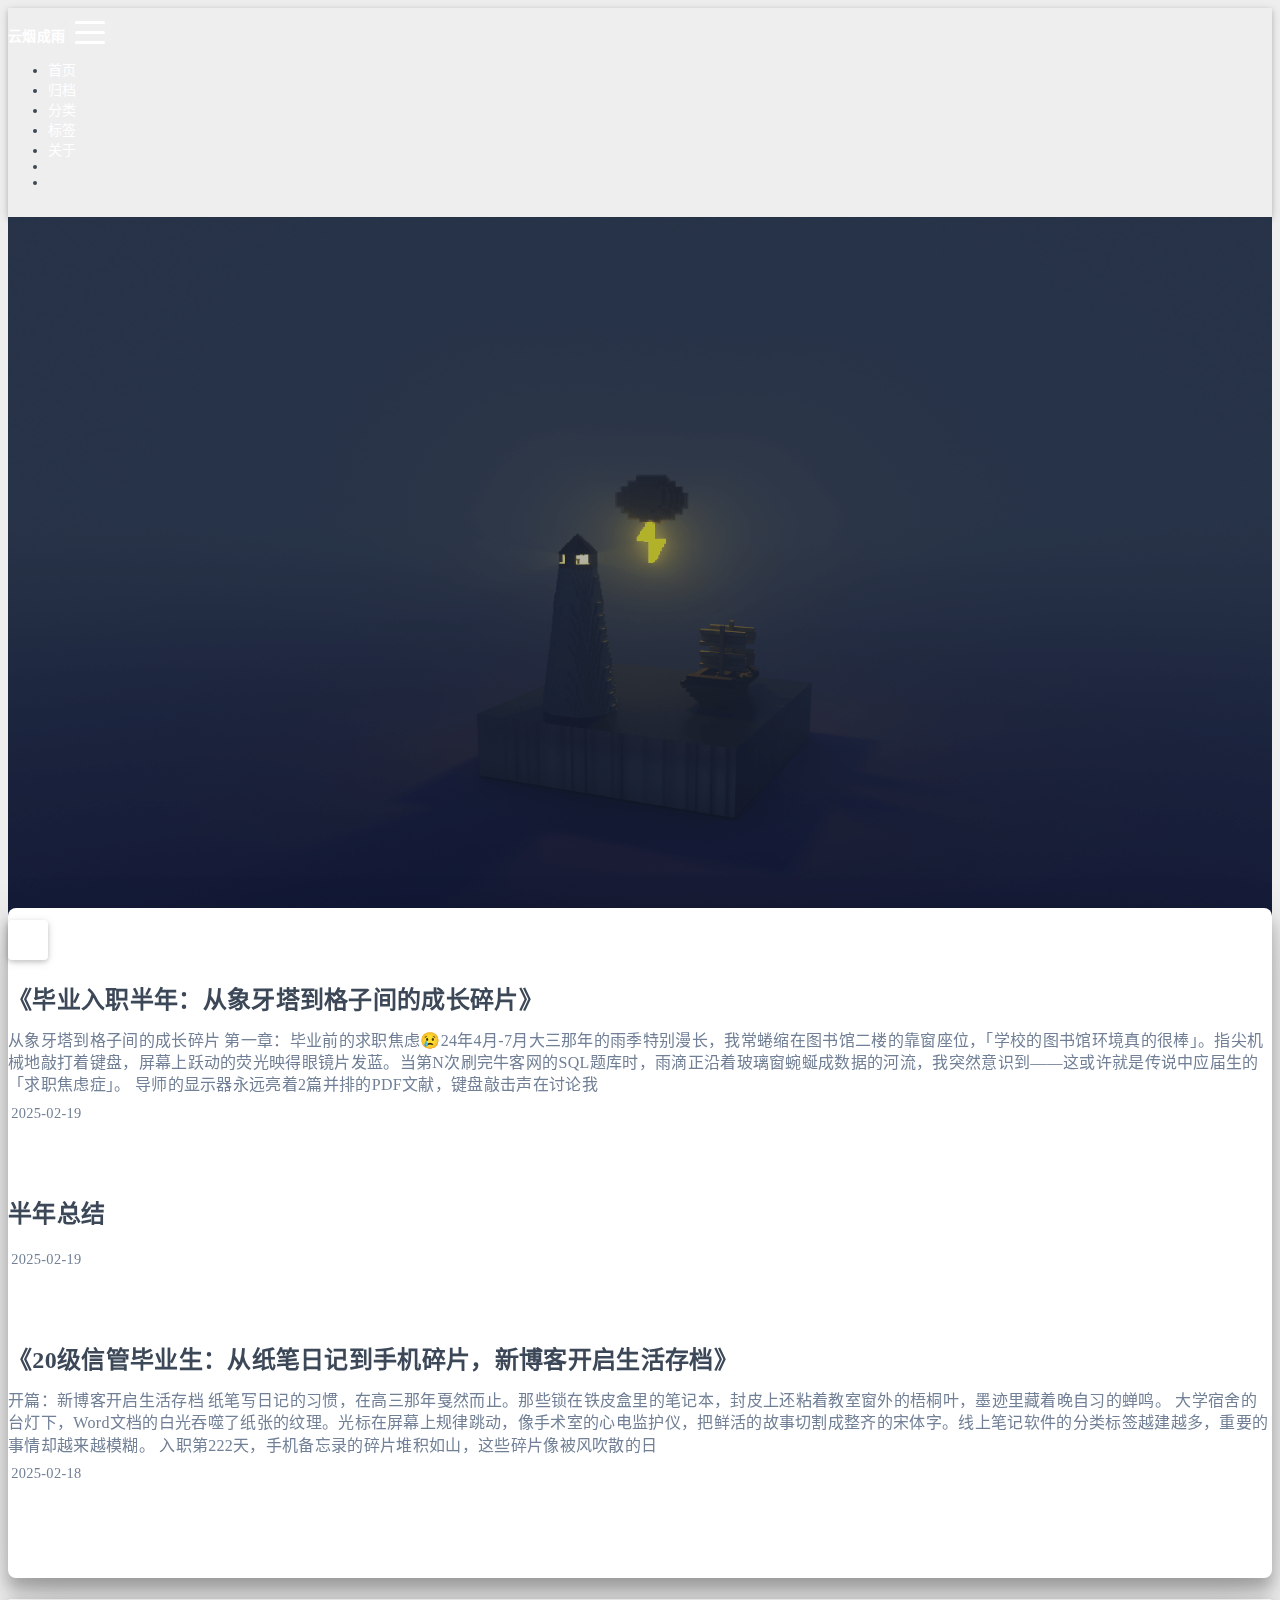
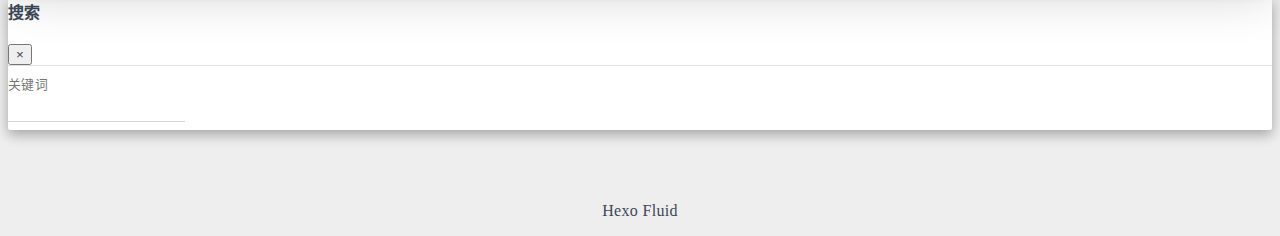
==== index.html @ ad15c587 "Site updated: 2025-02-19 17:52:24" ====
<!DOCTYPE html>
<html lang="zh-CN" data-default-color-scheme=auto>



<head>
  <meta charset="UTF-8">

  <link rel="apple-touch-icon" sizes="76x76" href="/img/fluid.png">
  <link rel="icon" href="/img/fluid.png">
  

  <meta name="viewport" content="width=device-width, initial-scale=1.0, maximum-scale=5.0, shrink-to-fit=no">
  <meta http-equiv="x-ua-compatible" content="ie=edge">
  
  <meta name="theme-color" content="#2f4154">
  <meta name="author" content="guoxuecheng">
  <meta name="keywords" content="Python,数据分析,供应链,运营">
  
    <meta name="description" content="一名2020级信管毕业生的博客">
<meta property="og:type" content="website">
<meta property="og:title" content="云烟成雨的空间">
<meta property="og:url" content="https://gxcblog.cn/index.html">
<meta property="og:site_name" content="云烟成雨的空间">
<meta property="og:description" content="一名2020级信管毕业生的博客">
<meta property="og:locale" content="zh_CN">
<meta property="article:author" content="guoxuecheng">
<meta property="article:tag" content="Python,数据分析,供应链,运营">
<meta name="twitter:card" content="summary_large_image">
  
  
  
  <title>云烟成雨的空间</title>

  <link  rel="stylesheet" href="https://lib.baomitu.com/twitter-bootstrap/4.6.1/css/bootstrap.min.css" />





<!-- 主题依赖的图标库，不要自行修改 -->
<!-- Do not modify the link that theme dependent icons -->

<link rel="stylesheet" href="//at.alicdn.com/t/c/font_1749284_5i9bdhy70f8.css">



<link rel="stylesheet" href="//at.alicdn.com/t/c/font_1736178_k526ubmyhba.css">


<link  rel="stylesheet" href="/css/main.css" />


  <link id="highlight-css" rel="stylesheet" href="/css/highlight.css" />
  
    <link id="highlight-css-dark" rel="stylesheet" href="/css/highlight-dark.css" />
  




  <script id="fluid-configs">
    var Fluid = window.Fluid || {};
    Fluid.ctx = Object.assign({}, Fluid.ctx)
    var CONFIG = {"hostname":"gxcblog.cn","root":"/","version":"1.9.8","typing":{"enable":true,"typeSpeed":70,"cursorChar":"_","loop":false,"scope":[]},"anchorjs":{"enable":true,"element":"h1,h2,h3,h4,h5,h6","placement":"left","visible":"hover","icon":""},"progressbar":{"enable":true,"height_px":3,"color":"#29d","options":{"showSpinner":false,"trickleSpeed":100}},"code_language":{"enable":true,"default":"TEXT"},"copy_btn":true,"image_caption":{"enable":true},"image_zoom":{"enable":true,"img_url_replace":["",""]},"toc":{"enable":true,"placement":"right","headingSelector":"h1,h2,h3,h4,h5,h6","collapseDepth":0},"lazyload":{"enable":true,"loading_img":"/img/loading.gif","onlypost":false,"offset_factor":2},"web_analytics":{"enable":false,"follow_dnt":true,"baidu":null,"google":{"measurement_id":null},"tencent":{"sid":null,"cid":null},"leancloud":{"app_id":null,"app_key":null,"server_url":null,"path":"window.location.pathname","ignore_local":false},"umami":{"src":null,"website_id":null,"domains":null,"start_time":"2024-01-01T00:00:00.000Z","token":null,"api_server":null}},"search_path":"/local-search.xml","include_content_in_search":true};

    if (CONFIG.web_analytics.follow_dnt) {
      var dntVal = navigator.doNotTrack || window.doNotTrack || navigator.msDoNotTrack;
      Fluid.ctx.dnt = dntVal && (dntVal.startsWith('1') || dntVal.startsWith('yes') || dntVal.startsWith('on'));
    }
  </script>
  <script  src="/js/utils.js" ></script>
  <script  src="/js/color-schema.js" ></script>
  


  
<meta name="generator" content="Hexo 7.3.0"></head>


<body>
  

  <header>
    

<div class="header-inner" style="height: 100vh;">
  <nav id="navbar" class="navbar fixed-top  navbar-expand-lg navbar-dark scrolling-navbar">
  <div class="container">
    <a class="navbar-brand" href="/">
      <strong>云烟成雨</strong>
    </a>

    <button id="navbar-toggler-btn" class="navbar-toggler" type="button" data-toggle="collapse"
            data-target="#navbarSupportedContent"
            aria-controls="navbarSupportedContent" aria-expanded="false" aria-label="Toggle navigation">
      <div class="animated-icon"><span></span><span></span><span></span></div>
    </button>

    <!-- Collapsible content -->
    <div class="collapse navbar-collapse" id="navbarSupportedContent">
      <ul class="navbar-nav ml-auto text-center">
        
          
          
          
          
            <li class="nav-item">
              <a class="nav-link" href="/" target="_self">
                <i class="iconfont icon-home-fill"></i>
                <span>首页</span>
              </a>
            </li>
          
        
          
          
          
          
            <li class="nav-item">
              <a class="nav-link" href="/archives/" target="_self">
                <i class="iconfont icon-archive-fill"></i>
                <span>归档</span>
              </a>
            </li>
          
        
          
          
          
          
            <li class="nav-item">
              <a class="nav-link" href="/categories/" target="_self">
                <i class="iconfont icon-category-fill"></i>
                <span>分类</span>
              </a>
            </li>
          
        
          
          
          
          
            <li class="nav-item">
              <a class="nav-link" href="/tags/" target="_self">
                <i class="iconfont icon-tags-fill"></i>
                <span>标签</span>
              </a>
            </li>
          
        
          
          
          
          
            <li class="nav-item">
              <a class="nav-link" href="/about/" target="_self">
                <i class="iconfont icon-user-fill"></i>
                <span>关于</span>
              </a>
            </li>
          
        
        
          <li class="nav-item" id="search-btn">
            <a class="nav-link" target="_self" href="javascript:;" data-toggle="modal" data-target="#modalSearch" aria-label="Search">
              <i class="iconfont icon-search"></i>
            </a>
          </li>
          
        
        
          <li class="nav-item" id="color-toggle-btn">
            <a class="nav-link" target="_self" href="javascript:;" aria-label="Color Toggle">
              <i class="iconfont icon-dark" id="color-toggle-icon"></i>
            </a>
          </li>
        
      </ul>
    </div>
  </div>
</nav>

  

<div id="banner" class="banner" parallax=true
     style="background: url('/img/default.png') no-repeat center center; background-size: cover;">
  <div class="full-bg-img">
    <div class="mask flex-center" style="background-color: rgba(0, 0, 0, 0.3)">
      <div class="banner-text text-center fade-in-up">
        <div class="h2">
          
            <span id="subtitle" data-typed-text="欢迎来到我的博客空间✨"></span>
          
        </div>

        
      </div>

      
        <div class="scroll-down-bar">
          <i class="iconfont icon-arrowdown"></i>
        </div>
      
    </div>
  </div>
</div>

</div>

  </header>

  <main>
    
      <div class="container nopadding-x-md">
        <div id="board"
          style="margin-top: 0">
          
          <div class="container">
            <div class="row">
              <div class="col-12 col-md-10 m-auto">
                


  <div class="row mx-auto index-card">
    
    
    <article class="col-12 col-md-12 mx-auto index-info">
      <h2 class="index-header">
        
        <a href="/posts/12e3cbf1.html" target="_self">
          《毕业入职半年：从象牙塔到格子间的成长碎片》
        </a>
      </h2>

      
      <a class="index-excerpt index-excerpt__noimg" href="/posts/12e3cbf1.html" target="_self">
        <div>
          从象牙塔到格子间的成长碎片  第一章：毕业前的求职焦虑😢24年4月-7月大三那年的雨季特别漫长，我常蜷缩在图书馆二楼的靠窗座位，「学校的图书馆环境真的很棒」。指尖机械地敲打着键盘，屏幕上跃动的荧光映得眼镜片发蓝。当第N次刷完牛客网的SQL题库时，雨滴正沿着玻璃窗蜿蜒成数据的河流，我突然意识到——这或许就是传说中应届生的「求职焦虑症」。 导师的显示器永远亮着2篇并排的PDF文献，键盘敲击声在讨论我
        </div>
      </a>

      <div class="index-btm post-metas">
        
          <div class="post-meta mr-3">
            <i class="iconfont icon-date"></i>
            <time datetime="2025-02-19 14:40" pubdate>
              2025-02-19
            </time>
          </div>
        
        
        
      </div>
    </article>
  </div>

  <div class="row mx-auto index-card">
    
    
    <article class="col-12 col-md-12 mx-auto index-info">
      <h2 class="index-header">
        
        <a href="/posts/f281c362.html" target="_self">
          半年总结
        </a>
      </h2>

      
      <a class="index-excerpt index-excerpt__noimg" href="/posts/f281c362.html" target="_self">
        <div>
          
        </div>
      </a>

      <div class="index-btm post-metas">
        
          <div class="post-meta mr-3">
            <i class="iconfont icon-date"></i>
            <time datetime="2025-02-19 13:39" pubdate>
              2025-02-19
            </time>
          </div>
        
        
        
      </div>
    </article>
  </div>

  <div class="row mx-auto index-card">
    
    
    <article class="col-12 col-md-12 mx-auto index-info">
      <h2 class="index-header">
        
        <a href="/posts/969607228.html" target="_self">
          《20级信管毕业生：从纸笔日记到手机碎片，新博客开启生活存档》
        </a>
      </h2>

      
      <a class="index-excerpt index-excerpt__noimg" href="/posts/969607228.html" target="_self">
        <div>
          开篇：新博客开启生活存档  纸笔写日记的习惯，在高三那年戛然而止。那些锁在铁皮盒里的笔记本，封皮上还粘着教室窗外的梧桐叶，墨迹里藏着晚自习的蝉鸣。 大学宿舍的台灯下，Word文档的白光吞噬了纸张的纹理。光标在屏幕上规律跳动，像手术室的心电监护仪，把鲜活的故事切割成整齐的宋体字。线上笔记软件的分类标签越建越多，重要的事情却越来越模糊。 入职第222天，手机备忘录的碎片堆积如山，这些碎片像被风吹散的日
        </div>
      </a>

      <div class="index-btm post-metas">
        
          <div class="post-meta mr-3">
            <i class="iconfont icon-date"></i>
            <time datetime="2025-02-18 18:04" pubdate>
              2025-02-18
            </time>
          </div>
        
        
        
      </div>
    </article>
  </div>





              </div>
            </div>
          </div>
        </div>
      </div>
    

    
      <a id="scroll-top-button" aria-label="TOP" href="#" role="button">
        <i class="iconfont icon-arrowup" aria-hidden="true"></i>
      </a>
    

    
      <div class="modal fade" id="modalSearch" tabindex="-1" role="dialog" aria-labelledby="ModalLabel"
     aria-hidden="true">
  <div class="modal-dialog modal-dialog-scrollable modal-lg" role="document">
    <div class="modal-content">
      <div class="modal-header text-center">
        <h4 class="modal-title w-100 font-weight-bold">搜索</h4>
        <button type="button" id="local-search-close" class="close" data-dismiss="modal" aria-label="Close">
          <span aria-hidden="true">&times;</span>
        </button>
      </div>
      <div class="modal-body mx-3">
        <div class="md-form mb-5">
          <input type="text" id="local-search-input" class="form-control validate">
          <label data-error="x" data-success="v" for="local-search-input">关键词</label>
        </div>
        <div class="list-group" id="local-search-result"></div>
      </div>
    </div>
  </div>
</div>

    

    
  </main>

  <footer>
    <div class="footer-inner">
  
    <div class="footer-content">
       <a href="https://hexo.io" target="_blank" rel="nofollow noopener"><span>Hexo</span></a> <i class="iconfont icon-love"></i> <a href="https://github.com/fluid-dev/hexo-theme-fluid" target="_blank" rel="nofollow noopener"><span>Fluid</span></a> 
    </div>
  
  
  
</div>

  </footer>

  <!-- Scripts -->
  
  <script  src="https://lib.baomitu.com/nprogress/0.2.0/nprogress.min.js" ></script>
  <link  rel="stylesheet" href="https://lib.baomitu.com/nprogress/0.2.0/nprogress.min.css" />

  <script>
    NProgress.configure({"showSpinner":false,"trickleSpeed":100})
    NProgress.start()
    window.addEventListener('load', function() {
      NProgress.done();
    })
  </script>


<script  src="https://lib.baomitu.com/jquery/3.6.4/jquery.min.js" ></script>
<script  src="https://lib.baomitu.com/twitter-bootstrap/4.6.1/js/bootstrap.min.js" ></script>
<script  src="/js/events.js" ></script>
<script  src="/js/plugins.js" ></script>


  <script  src="https://lib.baomitu.com/typed.js/2.0.12/typed.min.js" ></script>
  <script>
    (function (window, document) {
      var typing = Fluid.plugins.typing;
      var subtitle = document.getElementById('subtitle');
      if (!subtitle || !typing) {
        return;
      }
      var text = subtitle.getAttribute('data-typed-text');
      
        typing(text);
      
    })(window, document);
  </script>




  
    <script  src="/js/img-lazyload.js" ></script>
  




  <script  src="/js/local-search.js" ></script>





<!-- 主题的启动项，将它保持在最底部 -->
<!-- the boot of the theme, keep it at the bottom -->
<script  src="/js/boot.js" ></script>


  

  <noscript>
    <div class="noscript-warning">博客在允许 JavaScript 运行的环境下浏览效果更佳</div>
  </noscript>
</body>
</html>
---- css/main.css ----
.anchorjs-link {
  text-decoration: none !important;
  transition: opacity 0.2s ease-in-out;
}
.markdown-body h1:hover > .anchorjs-link,
h2:hover > .anchorjs-link,
h3:hover > .anchorjs-link,
h4:hover > .anchorjs-link,
h5:hover > .anchorjs-link,
h6:hover > .anchorjs-link {
  opacity: 1;
}
.banner {
  height: 100%;
  position: relative;
  overflow: hidden;
  cursor: default;
}
.banner .mask {
  position: absolute;
  width: 100%;
  height: 100%;
  background-color: rgba(0,0,0,0.3);
}
.banner[parallax="true"] {
  will-change: transform;
  -webkit-transform-style: preserve-3d;
  -webkit-backface-visibility: hidden;
  transition: transform 0.05s ease-out;
}
@media (max-width: 100vh) {
  .header-inner {
    max-height: 100vw;
  }
  #board {
    margin-top: -1rem !important;
  }
}
@media (max-width: 79.99vh) {
  .scroll-down-bar {
    display: none;
  }
}
#board {
  position: relative;
  margin-top: -2rem;
  padding: 3rem 0;
  background-color: var(--board-bg-color);
  transition: background-color 0.2s ease-in-out;
  border-radius: 0.5rem;
  z-index: 3;
  -webkit-box-shadow: 0 12px 15px 0 rgba(0,0,0,0.24), 0 17px 50px 0 rgba(0,0,0,0.19);
  box-shadow: 0 12px 15px 0 rgba(0,0,0,0.24), 0 17px 50px 0 rgba(0,0,0,0.19);
}
.code-widget {
  display: inline-block;
  background-color: transparent;
  font-size: 0.75rem;
  line-height: 1;
  font-weight: bold;
  padding: 0.3rem 0.1rem 0.1rem 0.1rem;
  position: absolute;
  right: 0.45rem;
  top: 0.15rem;
  z-index: 1;
}
.code-widget-light {
  color: #999;
}
.code-widget-dark {
  color: #bababa;
}
.copy-btn {
  cursor: pointer;
  user-select: none;
  -webkit-appearance: none;
  outline: none;
}
.copy-btn > i {
  font-size: 0.75rem !important;
  font-weight: 400;
  margin-right: 0.15rem;
  opacity: 0;
  transition: opacity 0.2s ease-in-out;
}
.markdown-body pre:hover > .copy-btn > i {
  opacity: 0.9;
}
.markdown-body pre:hover > .copy-btn,
.markdown-body pre:not(:hover) > .copy-btn {
  outline: none;
}
.license-box {
  background-color: rgba(27,31,35,0.05);
  transition: background-color 0.2s ease-in-out;
  border-radius: 4px;
  font-size: 0.9rem;
  overflow: hidden;
  padding: 1.25rem;
  position: relative;
  z-index: 1;
}
.license-box .license-icon {
  position: absolute;
  top: 50%;
  left: 100%;
}
.license-box .license-icon::after {
  content: "\e8e4";
  font-size: 12.5rem;
  line-height: 1;
  opacity: 0.1;
  position: relative;
  left: -0.85em;
  bottom: 0.5em;
  z-index: -1;
}
.license-box .license-title {
  margin-bottom: 1rem;
}
.license-box .license-title div:nth-child(1) {
  line-height: 1.2;
  margin-bottom: 0.25rem;
}
.license-box .license-title div:nth-child(2) {
  color: var(--sec-text-color);
  font-size: 0.8rem;
}
.license-box .license-meta {
  align-items: center;
  display: flex;
  flex-wrap: wrap;
  justify-content: flex-start;
}
.license-box .license-meta .license-meta-item {
  align-items: center;
  justify-content: center;
  margin-right: 1.5rem;
}
.license-box .license-meta .license-meta-item div:nth-child(1) {
  color: var(--sec-text-color);
  font-size: 0.8rem;
  font-weight: normal;
}
.license-box .license-meta .license-meta-item i.iconfont {
  font-size: 1rem;
}
@media (max-width: 575px) and (min-width: 425px) {
  .license-box .license-meta .license-meta-item {
    display: flex;
    justify-content: flex-start;
    flex-wrap: wrap;
    font-size: 0.8rem;
    flex: 0 0 50%;
    max-width: 50%;
    margin-right: 0;
  }
  .license-box .license-meta .license-meta-item div:nth-child(1) {
    margin-right: 0.5rem;
  }
  .license-box .license-meta .license-meta-date {
    order: -1;
  }
}
@media (max-width: 424px) {
  .license-box::after {
    top: -65px;
  }
  .license-box .license-meta {
    flex-direction: column;
    align-items: flex-start;
  }
  .license-box .license-meta .license-meta-item {
    display: flex;
    flex-wrap: wrap;
    font-size: 0.8rem;
  }
  .license-box .license-meta .license-meta-item div:nth-child(1) {
    margin-right: 0.5rem;
  }
}
.footer-inner {
  padding: 3rem 0 1rem 0;
  text-align: center;
}
.footer-inner > div:not(:first-child) {
  margin: 0.25rem 0;
  font-size: 0.85rem;
}
.footer-inner .statistics {
  display: flex;
  flex-direction: row;
  justify-content: center;
}
.footer-inner .statistics > span {
  flex: 1;
  margin: 0 0.25rem;
}
.footer-inner .statistics > *:nth-last-child(2):first-child {
  text-align: right;
}
.footer-inner .statistics > *:nth-last-child(2):first-child ~ * {
  text-align: left;
}
.footer-inner .beian {
  display: flex;
  flex-direction: row;
  justify-content: center;
}
.footer-inner .beian > * {
  margin: 0 0.25rem;
}
.footer-inner .beian-police {
  position: relative;
  overflow: hidden;
  display: inline-flex;
  align-items: center;
  justify-content: left;
}
.footer-inner .beian-police img {
  margin-right: 3px;
  width: 1rem;
  height: 1rem;
  margin-bottom: 0.1rem;
}
@media (max-width: 424px) {
  .footer-inner .statistics {
    flex-direction: column;
  }
  .footer-inner .statistics > *:nth-last-child(2):first-child {
    text-align: center;
  }
  .footer-inner .statistics > *:nth-last-child(2):first-child ~ * {
    text-align: center;
  }
  .footer-inner .beian {
    flex-direction: column;
  }
  .footer-inner .beian .beian-police {
    justify-content: center;
  }
  .footer-inner .beian > *:nth-last-child(2):first-child {
    text-align: center;
  }
  .footer-inner .beian > *:nth-last-child(2):first-child ~ * {
    text-align: center;
  }
}
sup > a::before,
.footnote-text::before {
  display: block;
  content: "";
  margin-top: -5rem;
  height: 5rem;
  width: 1px;
  visibility: hidden;
}
sup > a::before,
.footnote-text::before {
  display: inline-block;
}
.footnote-item::before {
  display: block;
  content: "";
  margin-top: -5rem;
  height: 5rem;
  width: 1px;
  visibility: hidden;
}
.footnote-list ol {
  list-style-type: none;
  counter-reset: sectioncounter;
  padding-left: 0.5rem;
  font-size: 0.95rem;
}
.footnote-list ol li:before {
  font-family: "Helvetica Neue", monospace, "Monaco";
  content: "[" counter(sectioncounter) "]";
  counter-increment: sectioncounter;
}
.footnote-list ol li+li {
  margin-top: 0.5rem;
}
.footnote-text {
  padding-left: 0.5em;
}
.navbar {
  background-color: transparent;
  font-size: 0.875rem;
  box-shadow: 0 2px 5px 0 rgba(0,0,0,0.16), 0 2px 10px 0 rgba(0,0,0,0.12);
  -webkit-box-shadow: 0 2px 5px 0 rgba(0,0,0,0.16), 0 2px 10px 0 rgba(0,0,0,0.12);
}
.navbar .navbar-brand {
  color: var(--navbar-text-color);
}
.navbar .navbar-toggler .animated-icon span {
  background-color: var(--navbar-text-color);
}
.navbar .nav-item .nav-link {
  display: block;
  color: var(--navbar-text-color);
  transition: color 0.2s ease-in-out, background-color 0.2s ease-in-out;
}
.navbar .nav-item .nav-link:hover {
  color: var(--link-hover-color);
}
.navbar .nav-item .nav-link:focus {
  color: var(--navbar-text-color);
}
.navbar .nav-item .nav-link i {
  font-size: 0.875rem;
  line-height: inherit;
}
.navbar .nav-item .nav-link i:only-child {
  margin: 0 0.2rem;
}
.navbar .navbar-toggler {
  border-width: 0;
  outline: 0;
}
.navbar.scrolling-navbar {
  will-change: background, padding;
  -webkit-transition: background 0.5s ease-in-out, padding 0.5s ease-in-out;
  transition: background 0.5s ease-in-out, padding 0.5s ease-in-out;
}
@media (min-width: 600px) {
  .navbar.scrolling-navbar {
    padding-top: 12px;
    padding-bottom: 12px;
  }
  .navbar.scrolling-navbar .navbar-nav > li {
    -webkit-transition-duration: 1s;
    transition-duration: 1s;
  }
}
.navbar.scrolling-navbar.top-nav-collapse {
  padding-top: 5px;
  padding-bottom: 5px;
}
.navbar .dropdown-menu {
  font-size: 0.875rem;
  color: var(--navbar-text-color);
  background-color: rgba(0,0,0,0.3);
  border: none;
  min-width: 8rem;
  -webkit-transition: background 0.5s ease-in-out, padding 0.5s ease-in-out;
  transition: background 0.5s ease-in-out, padding 0.5s ease-in-out;
}
@media (max-width: 991.98px) {
  .navbar .dropdown-menu {
    text-align: center;
  }
}
.navbar .dropdown-item {
  color: var(--navbar-text-color);
}
.navbar .dropdown-item:hover,
.navbar .dropdown-item:focus {
  color: var(--link-hover-color);
  background-color: rgba(0,0,0,0.1);
}
@media (min-width: 992px) {
  .navbar .dropdown:hover > .dropdown-menu {
    display: block;
  }
  .navbar .dropdown > .dropdown-toggle:active {
    pointer-events: none;
  }
  .navbar .dropdown-menu {
    top: 95%;
  }
}
.navbar .animated-icon {
  width: 30px;
  height: 20px;
  position: relative;
  margin: 0;
  -webkit-transform: rotate(0deg);
  -moz-transform: rotate(0deg);
  -o-transform: rotate(0deg);
  transform: rotate(0deg);
  -webkit-transition: 0.5s ease-in-out;
  -moz-transition: 0.5s ease-in-out;
  -o-transition: 0.5s ease-in-out;
  transition: 0.5s ease-in-out;
  cursor: pointer;
}
.navbar .animated-icon span {
  display: block;
  position: absolute;
  height: 3px;
  width: 100%;
  border-radius: 9px;
  opacity: 1;
  left: 0;
  -webkit-transform: rotate(0deg);
  -moz-transform: rotate(0deg);
  -o-transform: rotate(0deg);
  transform: rotate(0deg);
  -webkit-transition: 0.25s ease-in-out;
  -moz-transition: 0.25s ease-in-out;
  -o-transition: 0.25s ease-in-out;
  transition: 0.25s ease-in-out;
  background: #fff;
}
.navbar .animated-icon span:nth-child(1) {
  top: 0;
}
.navbar .animated-icon span:nth-child(2) {
  top: 10px;
}
.navbar .animated-icon span:nth-child(3) {
  top: 20px;
}
.navbar .animated-icon.open span:nth-child(1) {
  top: 11px;
  -webkit-transform: rotate(135deg);
  -moz-transform: rotate(135deg);
  -o-transform: rotate(135deg);
  transform: rotate(135deg);
}
.navbar .animated-icon.open span:nth-child(2) {
  opacity: 0;
  left: -60px;
}
.navbar .animated-icon.open span:nth-child(3) {
  top: 11px;
  -webkit-transform: rotate(-135deg);
  -moz-transform: rotate(-135deg);
  -o-transform: rotate(-135deg);
  transform: rotate(-135deg);
}
.navbar .dropdown-collapse,
.top-nav-collapse,
.navbar-col-show {
  background-color: var(--navbar-bg-color);
}
@media (max-width: 767px) {
  .navbar {
    font-size: 1rem;
    line-height: 2.5rem;
  }
}
.banner-text {
  color: var(--subtitle-color);
  max-width: calc(960px - 6rem);
  width: 80%;
  overflow-wrap: break-word;
}
.banner-text .typed-cursor {
  margin: 0 0.2rem;
}
@media (max-width: 767px) {
  #subtitle,
  .typed-cursor {
    font-size: 1.5rem;
  }
}
@media (max-width: 575px) {
  .banner-text {
    font-size: 0.9rem;
  }
  #subtitle,
  .typed-cursor {
    font-size: 1.35rem;
  }
}
.modal-dialog .modal-content {
  background-color: var(--board-bg-color);
  border: 0;
  border-radius: 0.125rem;
  -webkit-box-shadow: 0 5px 11px 0 rgba(0,0,0,0.18), 0 4px 15px 0 rgba(0,0,0,0.15);
  box-shadow: 0 5px 11px 0 rgba(0,0,0,0.18), 0 4px 15px 0 rgba(0,0,0,0.15);
}
.modal-dialog .modal-content .modal-header {
  border-bottom-color: var(--line-color);
  transition: border-bottom-color 0.2s ease-in-out;
}
.close {
  color: var(--text-color);
}
.close:hover {
  color: var(--link-hover-color);
}
.close:focus {
  outline: 0;
}
.modal-dialog .modal-content .modal-header {
  border-top-left-radius: 0.125rem;
  border-top-right-radius: 0.125rem;
  border-bottom: 1px solid #dee2e6;
}
.md-form {
  position: relative;
  margin-top: 1.5rem;
  margin-bottom: 1.5rem;
}
.md-form input[type] {
  -webkit-box-sizing: content-box;
  box-sizing: content-box;
  background-color: transparent;
  border: none;
  border-bottom: 1px solid #ced4da;
  border-radius: 0;
  outline: none;
  -webkit-box-shadow: none;
  box-shadow: none;
  transition: border-color 0.15s ease-in-out, box-shadow 0.15s ease-in-out, -webkit-box-shadow 0.15s ease-in-out;
}
.md-form input[type]:focus:not([readonly]) {
  border-bottom: 1px solid #4285f4;
  -webkit-box-shadow: 0 1px 0 0 #4285f4;
  box-shadow: 0 1px 0 0 #4285f4;
}
.md-form input[type]:focus:not([readonly]) + label {
  color: #4285f4;
}
.md-form input[type].valid,
.md-form input[type]:focus.valid {
  border-bottom: 1px solid #00c851;
  -webkit-box-shadow: 0 1px 0 0 #00c851;
  box-shadow: 0 1px 0 0 #00c851;
}
.md-form input[type].valid + label,
.md-form input[type]:focus.valid + label {
  color: #00c851;
}
.md-form input[type].invalid,
.md-form input[type]:focus.invalid {
  border-bottom: 1px solid #f44336;
  -webkit-box-shadow: 0 1px 0 0 #f44336;
  box-shadow: 0 1px 0 0 #f44336;
}
.md-form input[type].invalid + label,
.md-form input[type]:focus.invalid + label {
  color: #f44336;
}
.md-form input[type].validate {
  margin-bottom: 2.5rem;
}
.md-form input[type].form-control {
  height: auto;
  padding: 0.6rem 0 0.4rem 0;
  margin: 0 0 0.5rem 0;
  color: var(--text-color);
  background-color: transparent;
  border-radius: 0;
}
.md-form label {
  font-size: 0.8rem;
  position: absolute;
  top: -1rem;
  left: 0;
  color: #757575;
  cursor: text;
  transition: color 0.2s ease-out;
}
.modal-open[style] {
  padding-right: 0 !important;
  overflow: auto;
}
.modal-open[style] #navbar[style] {
  padding-right: 1rem !important;
}
#nprogress .bar {
  height: 3px !important;
  background-color: #29d !important;
}
#nprogress .peg {
  box-shadow: 0 0 14px #29d, 0 0 8px #29d !important;
}
@media (max-width: 575px) {
  #nprogress .bar {
    display: none;
  }
}
.noscript-warning {
  background-color: #f55;
  color: #fff;
  font-family: sans-serif;
  font-size: 1rem;
  font-weight: bold;
  position: fixed;
  left: 0;
  bottom: 0;
  text-align: center;
  width: 100%;
  z-index: 99;
}
.pagination {
  margin-top: 3rem;
  justify-content: center;
}
.pagination .space {
  align-self: flex-end;
}
.pagination .page-number,
.pagination .current,
.pagination .extend {
  outline: 0;
  border: 0;
  background-color: transparent;
  font-size: 0.9rem;
  padding: 0.5rem 0.75rem;
  line-height: 1.25;
  border-radius: 0.125rem;
}
.pagination .page-number {
  margin: 0 0.05rem;
}
.pagination .page-number:hover,
.pagination .current {
  transition: background-color 0.2s ease-in-out;
  background-color: var(--link-hover-bg-color);
}
.qr-trigger {
  cursor: pointer;
  position: relative;
}
.qr-trigger:hover .qr-img {
  display: block;
  transition: all 0.3s;
}
.qr-img {
  max-width: 12rem;
  position: absolute;
  right: -5.25rem;
  z-index: 99;
  display: none;
  border-radius: 0.2rem;
  background-color: transparent;
  box-shadow: 0 0 20px -5px rgba(158,158,158,0.2);
}
.scroll-down-bar {
  position: absolute;
  width: 100%;
  height: 6rem;
  text-align: center;
  cursor: pointer;
  bottom: 0;
}
.scroll-down-bar i.iconfont {
  font-size: 2rem;
  font-weight: bold;
  display: inline-block;
  position: relative;
  padding-top: 2rem;
  color: var(--subtitle-color);
  transform: translateZ(0);
  animation: scroll-down 1.5s infinite;
}
#scroll-top-button {
  position: fixed;
  z-index: 99;
  background: var(--board-bg-color);
  transition: background-color 0.2s ease-in-out, bottom 0.3s ease;
  border-radius: 4px;
  min-width: 40px;
  min-height: 40px;
  bottom: -60px;
  outline: none;
  display: flex;
  display: -webkit-flex;
  align-items: center;
  box-shadow: 0 2px 5px 0 rgba(0,0,0,0.16), 0 2px 10px 0 rgba(0,0,0,0.12);
}
#scroll-top-button i {
  font-size: 32px;
  margin: auto;
  color: var(--sec-text-color);
}
#scroll-top-button:hover i,
#scroll-top-button:active i {
  animation-name: scroll-top;
  animation-duration: 1s;
  animation-delay: 0.1s;
  animation-timing-function: ease-in-out;
  animation-iteration-count: infinite;
  animation-fill-mode: forwards;
  animation-direction: alternate;
}
#local-search-result .search-list-title {
  border-left: 3px solid #0d47a1;
}
#local-search-result .search-list-content {
  padding: 0 1.25rem;
}
#local-search-result .search-word {
  color: #ff4500;
}
#toc {
  visibility: hidden;
}
.toc-header {
  margin-bottom: 0.5rem;
  font-weight: bold;
  line-height: 1.2;
}
.toc-header,
.toc-header > i {
  font-size: 1.25rem;
}
.toc-body {
  max-height: 75vh;
  overflow-y: auto;
  overflow: -moz-scrollbars-none;
  -ms-overflow-style: none;
}
.toc-body ol {
  list-style: none;
  padding-inline-start: 1rem;
}
.toc-body::-webkit-scrollbar {
  display: none;
}
.tocbot-list {
  position: relative;
}
.tocbot-list ol {
  list-style: none;
  padding-left: 1rem;
}
.tocbot-list a {
  font-size: 0.95rem;
}
.tocbot-link {
  color: var(--text-color);
}
.tocbot-active-link {
  font-weight: bold;
  color: var(--link-hover-color);
}
.tocbot-is-collapsed {
  max-height: 0;
}
.tocbot-is-collapsible {
  overflow: hidden;
  transition: all 0.3s ease-in-out;
}
.toc-list-item {
  white-space: nowrap;
  overflow: hidden;
  text-overflow: ellipsis;
}
.toc-list-item.is-active-li::before {
  height: 1rem;
  margin: 0.25rem 0;
  visibility: visible;
}
.toc-list-item::before {
  width: 0.15rem;
  height: 0.2rem;
  position: absolute;
  left: 0.25rem;
  content: "";
  border-radius: 2px;
  margin: 0.65rem 0;
  background: var(--link-hover-color);
  visibility: hidden;
  transition: height 0.1s ease-in-out, margin 0.1s ease-in-out, visibility 0.1s ease-in-out;
}
.sidebar {
  position: -webkit-sticky;
  position: sticky;
  top: 2rem;
  padding: 3rem 0;
}
html {
  font-size: 16px;
  letter-spacing: 0.02em;
}
html,
body {
  height: 100%;
  font-family: var(--font-family-sans-serif);
  overflow-wrap: break-word;
}
body {
  transition: color 0.2s ease-in-out, background-color 0.2s ease-in-out;
  background-color: var(--body-bg-color);
  color: var(--text-color);
  -webkit-font-smoothing: antialiased;
  -moz-osx-font-smoothing: grayscale;
}
body a {
  color: var(--text-color);
  text-decoration: none;
  cursor: pointer;
  transition: color 0.2s ease-in-out, background-color 0.2s ease-in-out;
}
body a:hover {
  color: var(--link-hover-color);
  text-decoration: none;
  transition: color 0.2s ease-in-out, background-color 0.2s ease-in-out;
}
code {
  color: inherit;
}
table {
  font-size: inherit;
  color: var(--post-text-color);
}
img[lazyload] {
  object-fit: cover;
}
*[align="left"] {
  text-align: left;
}
*[align="center"] {
  text-align: center;
}
*[align="right"] {
  text-align: right;
}
::-webkit-scrollbar {
  width: 6px;
  height: 6px;
}
::-webkit-scrollbar-thumb {
  background-color: var(--scrollbar-color);
  border-radius: 6px;
}
::-webkit-scrollbar-thumb:hover {
  background-color: var(--scrollbar-hover-color);
}
::-webkit-scrollbar-corner {
  background-color: transparent;
}
label {
  margin-bottom: 0;
}
i.iconfont {
  font-size: 1em;
  line-height: 1;
}
:root {
  --color-mode: "light";
  --body-bg-color: #eee;
  --board-bg-color: #fff;
  --text-color: #3c4858;
  --sec-text-color: #718096;
  --post-text-color: #2c3e50;
  --post-heading-color: #1a202c;
  --post-link-color: #0366d6;
  --link-hover-color: #30a9de;
  --link-hover-bg-color: #f8f9fa;
  --line-color: #eaecef;
  --navbar-bg-color: #2f4154;
  --navbar-text-color: #fff;
  --subtitle-color: #fff;
  --scrollbar-color: #c4c6c9;
  --scrollbar-hover-color: #a6a6a6;
  --button-bg-color: transparent;
  --button-hover-bg-color: #f2f3f5;
  --highlight-bg-color: #f6f8fa;
  --inlinecode-bg-color: rgba(175,184,193,0.2);
  --fold-title-color: #3c4858;
  --fold-border-color: #eaecef;
}
@media (prefers-color-scheme: dark) {
  :root {
    --color-mode: "dark";
  }
  :root:not([data-user-color-scheme]) {
    --body-bg-color: #181c27;
    --board-bg-color: #252d38;
    --text-color: #c4c6c9;
    --sec-text-color: #a7a9ad;
    --post-text-color: #c4c6c9;
    --post-heading-color: #c4c6c9;
    --post-link-color: #1589e9;
    --link-hover-color: #30a9de;
    --link-hover-bg-color: #364151;
    --line-color: #435266;
    --navbar-bg-color: #1f3144;
    --navbar-text-color: #d0d0d0;
    --subtitle-color: #d0d0d0;
    --scrollbar-color: #687582;
    --scrollbar-hover-color: #9da8b3;
    --button-bg-color: transparent;
    --button-hover-bg-color: #46647e;
    --highlight-bg-color: #303030;
    --inlinecode-bg-color: rgba(99,110,123,0.4);
    --fold-title-color: #c4c6c9;
    --fold-border-color: #435266;
  }
  :root:not([data-user-color-scheme]) img {
    -webkit-filter: brightness(0.9);
    filter: brightness(0.9);
    transition: filter 0.2s ease-in-out;
  }
  :root:not([data-user-color-scheme]) .license-box {
    background-color: rgba(62,75,94,0.35);
    transition: background-color 0.2s ease-in-out;
  }
  :root:not([data-user-color-scheme]) .gt-comment-admin .gt-comment-content {
    background-color: transparent;
    transition: background-color 0.2s ease-in-out;
  }
}
@media not print {
  [data-user-color-scheme="dark"] {
    --body-bg-color: #181c27;
    --board-bg-color: #252d38;
    --text-color: #c4c6c9;
    --sec-text-color: #a7a9ad;
    --post-text-color: #c4c6c9;
    --post-heading-color: #c4c6c9;
    --post-link-color: #1589e9;
    --link-hover-color: #30a9de;
    --link-hover-bg-color: #364151;
    --line-color: #435266;
    --navbar-bg-color: #1f3144;
    --navbar-text-color: #d0d0d0;
    --subtitle-color: #d0d0d0;
    --scrollbar-color: #687582;
    --scrollbar-hover-color: #9da8b3;
    --button-bg-color: transparent;
    --button-hover-bg-color: #46647e;
    --highlight-bg-color: #303030;
    --inlinecode-bg-color: rgba(99,110,123,0.4);
    --fold-title-color: #c4c6c9;
    --fold-border-color: #435266;
  }
  [data-user-color-scheme="dark"] img {
    -webkit-filter: brightness(0.9);
    filter: brightness(0.9);
    transition: filter 0.2s ease-in-out;
  }
  [data-user-color-scheme="dark"] .license-box {
    background-color: rgba(62,75,94,0.35);
    transition: background-color 0.2s ease-in-out;
  }
  [data-user-color-scheme="dark"] .gt-comment-admin .gt-comment-content {
    background-color: transparent;
    transition: background-color 0.2s ease-in-out;
  }
}
@media print {
  :root {
    --color-mode: "light";
  }
}
.fade-in-up {
  -webkit-animation-name: fade-in-up;
  animation-name: fade-in-up;
}
.hidden-mobile {
  display: block;
}
.visible-mobile {
  display: none;
}
@media (max-width: 575px) {
  .hidden-mobile {
    display: none;
  }
  .visible-mobile {
    display: block;
  }
}
.nomargin-x {
  margin-left: 0 !important;
  margin-right: 0 !important;
}
.nopadding-x {
  padding-left: 0 !important;
  padding-right: 0 !important;
}
@media (max-width: 767px) {
  .nopadding-x-md {
    padding-left: 0 !important;
    padding-right: 0 !important;
  }
}
.flex-center {
  display: -webkit-box;
  display: -ms-flexbox;
  display: flex;
  -webkit-box-align: center;
  -ms-flex-align: center;
  align-items: center;
  -webkit-box-pack: center;
  -ms-flex-pack: center;
  justify-content: center;
  height: 100%;
}
.hover-with-bg {
  display: inline-block;
  line-height: 1;
}
.hover-with-bg:hover {
  background-color: var(--link-hover-bg-color);
  transition-duration: 0.2s;
  transition-timing-function: ease-in-out;
  border-radius: 0.2rem;
}
@-moz-keyframes fade-in-up {
  from {
    opacity: 0;
    -webkit-transform: translate3d(0, 100%, 0);
    transform: translate3d(0, 100%, 0);
  }
  to {
    opacity: 1;
    -webkit-transform: translate3d(0, 0, 0);
    transform: translate3d(0, 0, 0);
  }
}
@-webkit-keyframes fade-in-up {
  from {
    opacity: 0;
    -webkit-transform: translate3d(0, 100%, 0);
    transform: translate3d(0, 100%, 0);
  }
  to {
    opacity: 1;
    -webkit-transform: translate3d(0, 0, 0);
    transform: translate3d(0, 0, 0);
  }
}
@-o-keyframes fade-in-up {
  from {
    opacity: 0;
    -webkit-transform: translate3d(0, 100%, 0);
    transform: translate3d(0, 100%, 0);
  }
  to {
    opacity: 1;
    -webkit-transform: translate3d(0, 0, 0);
    transform: translate3d(0, 0, 0);
  }
}
@keyframes fade-in-up {
  from {
    opacity: 0;
    -webkit-transform: translate3d(0, 100%, 0);
    transform: translate3d(0, 100%, 0);
  }
  to {
    opacity: 1;
    -webkit-transform: translate3d(0, 0, 0);
    transform: translate3d(0, 0, 0);
  }
}
@-moz-keyframes scroll-down {
  0% {
    opacity: 0.8;
    top: 0;
  }
  50% {
    opacity: 0.4;
    top: -1em;
  }
  100% {
    opacity: 0.8;
    top: 0;
  }
}
@-webkit-keyframes scroll-down {
  0% {
    opacity: 0.8;
    top: 0;
  }
  50% {
    opacity: 0.4;
    top: -1em;
  }
  100% {
    opacity: 0.8;
    top: 0;
  }
}
@-o-keyframes scroll-down {
  0% {
    opacity: 0.8;
    top: 0;
  }
  50% {
    opacity: 0.4;
    top: -1em;
  }
  100% {
    opacity: 0.8;
    top: 0;
  }
}
@keyframes scroll-down {
  0% {
    opacity: 0.8;
    top: 0;
  }
  50% {
    opacity: 0.4;
    top: -1em;
  }
  100% {
    opacity: 0.8;
    top: 0;
  }
}
@-moz-keyframes scroll-top {
  0% {
    -webkit-transform: translateY(0);
    transform: translateY(0);
  }
  50% {
    -webkit-transform: translateY(-0.35rem);
    transform: translateY(-0.35rem);
  }
  100% {
    -webkit-transform: translateY(0);
    transform: translateY(0);
  }
}
@-webkit-keyframes scroll-top {
  0% {
    -webkit-transform: translateY(0);
    transform: translateY(0);
  }
  50% {
    -webkit-transform: translateY(-0.35rem);
    transform: translateY(-0.35rem);
  }
  100% {
    -webkit-transform: translateY(0);
    transform: translateY(0);
  }
}
@-o-keyframes scroll-top {
  0% {
    -webkit-transform: translateY(0);
    transform: translateY(0);
  }
  50% {
    -webkit-transform: translateY(-0.35rem);
    transform: translateY(-0.35rem);
  }
  100% {
    -webkit-transform: translateY(0);
    transform: translateY(0);
  }
}
@keyframes scroll-top {
  0% {
    -webkit-transform: translateY(0);
    transform: translateY(0);
  }
  50% {
    -webkit-transform: translateY(-0.35rem);
    transform: translateY(-0.35rem);
  }
  100% {
    -webkit-transform: translateY(0);
    transform: translateY(0);
  }
}
@media print {
  header,
  footer,
  .side-col,
  #scroll-top-button,
  .post-prevnext,
  #comments {
    display: none !important;
  }
  .markdown-body a:not([href^='#']):not([href^='javascript:']):not(.print-no-link)::after {
    content: ' (' attr(href) ')';
    font-size: 0.8rem;
    color: var(--post-text-color);
    opacity: 0.8;
  }
  .markdown-body > h1,
  .markdown-body h2 {
    border-bottom-color: transparent !important;
  }
  .markdown-body > h1,
  .markdown-body h2,
  .markdown-body h3,
  .markdown-body h4,
  .markdown-body h5,
  .markdown-body h6 {
    margin-top: 1.25em !important;
    margin-bottom: 0.25em !important;
  }
  .markdown-body [data-anchorjs-icon]::after {
    display: none;
  }
  .markdown-body figure.highlight table,
  .markdown-body figure.highlight tbody,
  .markdown-body figure.highlight tr,
  .markdown-body figure.highlight td.code,
  .markdown-body figure.highlight td.code pre {
    width: 100% !important;
    display: block !important;
  }
  .markdown-body figure.highlight pre > code {
    white-space: pre-wrap;
  }
  .markdown-body figure.highlight .gutter,
  .markdown-body figure.highlight .code-widget {
    display: none !important;
  }
  .post-metas a {
    text-decoration: none;
  }
}
@media not print {
  #seo-header {
    display: none;
  }
}
.index-card {
  margin-bottom: 2.5rem;
}
.index-img img {
  display: block;
  width: 100%;
  height: 10rem;
  object-fit: cover;
  box-shadow: 0 5px 11px 0 rgba(0,0,0,0.18), 0 4px 15px 0 rgba(0,0,0,0.15);
  border-radius: 0.25rem;
  background-color: transparent;
}
.index-info {
  display: flex;
  flex-direction: column;
  justify-content: space-between;
  padding-top: 0.5rem;
  padding-bottom: 0.5rem;
}
.index-header {
  color: var(--text-color);
  font-size: 1.5rem;
  font-weight: bold;
  line-height: 1.4;
  white-space: nowrap;
  overflow: hidden;
  text-overflow: ellipsis;
  margin-bottom: 0.25rem;
}
.index-header .index-pin {
  color: var(--text-color);
  font-size: 1.5rem;
  margin-right: 0.15rem;
}
.index-btm {
  color: var(--sec-text-color);
}
.index-btm a {
  color: var(--sec-text-color);
}
.index-excerpt {
  color: var(--sec-text-color);
  margin: 0.5rem 0;
  height: calc(1.4rem * 3);
  overflow: hidden;
  display: flex;
}
.index-excerpt > div {
  width: 100%;
  line-height: 1.4rem;
  word-break: break-word;
  display: -webkit-box;
  -webkit-box-orient: vertical;
  -webkit-line-clamp: 3;
}
.index-excerpt__noimg {
  height: auto;
  max-height: calc(1.4rem * 3);
}
@media (max-width: 767px) {
  .index-info {
    padding-top: 1.25rem;
  }
  .index-header {
    font-size: 1.25rem;
    white-space: normal;
    overflow: hidden;
    word-break: break-word;
    display: -webkit-box;
    -webkit-box-orient: vertical;
    -webkit-line-clamp: 2;
  }
  .index-header .index-pin {
    font-size: 1.25rem;
  }
  .index-excerpt {
    height: auto;
    max-height: calc(1.4rem * 3);
    margin: 0.25rem 0;
  }
}
#valine.v[data-class=v] .status-bar,
#valine.v[data-class=v] .veditor,
#valine.v[data-class=v] .vinput,
#valine.v[data-class=v] .vbtn,
#valine.v[data-class=v] p,
#valine.v[data-class=v] pre code {
  color: var(--text-color);
}
#valine.v[data-class=v] .vinput::placeholder {
  color: var(--sec-text-color);
}
#valine.v[data-class=v] .vicon {
  fill: var(--text-color);
}
.gt-container .gt-comment-content:hover {
  -webkit-box-shadow: none;
  box-shadow: none;
}
.gt-container .gt-comment-body {
  color: var(--text-color) !important;
  transition: color 0.2s ease-in-out;
}
#remark-km423lmfdslkm34-back {
  z-index: 1030;
}
#remark-km423lmfdslkm34-node {
  z-index: 1031;
}
.markdown-body .highlight pre,
.markdown-body pre {
  padding: 1.45rem 1rem;
}
.markdown-body pre code.hljs {
  padding: 0;
}
.markdown-body pre[class*="language-"] {
  padding-top: 1.45rem;
  padding-bottom: 1.45rem;
  padding-right: 1rem;
  line-height: 1.5;
  margin-bottom: 1rem;
}
.markdown-body .code-wrapper {
  position: relative;
  border-radius: 4px;
  margin-bottom: 1rem;
}
.markdown-body .hljs,
.markdown-body .highlight pre,
.markdown-body .code-wrapper pre,
.markdown-body figure.highlight td.gutter {
  transition: color 0.2s ease-in-out, background-color 0.2s ease-in-out;
  background-color: var(--highlight-bg-color);
}
pre[class*=language-].line-numbers {
  position: initial;
}
figure {
  margin: 1rem 0;
}
figure.highlight {
  position: relative;
}
figure.highlight table {
  border: 0;
  margin: 0;
  width: auto;
  border-radius: 4px;
}
figure.highlight td {
  border: 0;
  padding: 0;
}
figure.highlight tr {
  border: 0;
}
figure.highlight td.code {
  width: 100%;
}
figure.highlight td.gutter {
  display: table-cell;
  position: -webkit-sticky;
  position: sticky;
  left: 0;
  z-index: 1;
}
figure.highlight td.gutter pre {
  text-align: right;
  padding: 0 0.75rem;
  border-radius: initial;
  border-right: 1px solid #999;
}
figure.highlight td.gutter pre span.line {
  color: #999;
}
figure.highlight td.code > pre {
  border-top-left-radius: 0;
  border-bottom-left-radius: 0;
}
.markdown-body {
  font-size: 1rem;
  line-height: 1.6;
  font-family: var(--font-family-sans-serif);
  margin-bottom: 2rem;
  color: var(--post-text-color);
}
.markdown-body > h1,
.markdown-body h2 {
  border-bottom-color: var(--line-color);
}
.markdown-body > h1,
.markdown-body h2,
.markdown-body h3,
.markdown-body h4,
.markdown-body h5,
.markdown-body h6 {
  color: var(--post-heading-color);
  transition: color 0.2s ease-in-out, border-bottom-color 0.2s ease-in-out;
  font-weight: bold;
  margin-bottom: 0.75em;
  margin-top: 2em;
}
.markdown-body > h1::before,
.markdown-body h2::before,
.markdown-body h3::before,
.markdown-body h4::before,
.markdown-body h5::before,
.markdown-body h6::before {
  display: block;
  content: "";
  margin-top: -5rem;
  height: 5rem;
  width: 1px;
  visibility: hidden;
}
.markdown-body > h1:focus,
.markdown-body h2:focus,
.markdown-body h3:focus,
.markdown-body h4:focus,
.markdown-body h5:focus,
.markdown-body h6:focus {
  outline: none;
}
.markdown-body a {
  color: var(--post-link-color);
}
.markdown-body strong {
  font-weight: bold;
}
.markdown-body code {
  tab-size: 4;
  background-color: var(--inlinecode-bg-color);
  transition: background-color 0.2s ease-in-out;
}
.markdown-body table tr {
  background-color: var(--board-bg-color);
  transition: background-color 0.2s ease-in-out;
}
.markdown-body table tr:nth-child(2n) {
  background-color: var(--board-bg-color);
  transition: background-color 0.2s ease-in-out;
}
.markdown-body table th,
.markdown-body table td {
  border-color: var(--line-color);
  transition: border-color 0.2s ease-in-out;
}
.markdown-body pre {
  font-size: 85% !important;
}
.markdown-body pre .mermaid {
  text-align: center;
}
.markdown-body pre .mermaid > svg {
  min-width: 100%;
}
.markdown-body p > img,
.markdown-body p > a > img,
.markdown-body figure > img,
.markdown-body figure > a > img {
  max-width: 90%;
  margin: 1.5rem auto;
  display: block;
  box-shadow: 0 5px 11px 0 rgba(0,0,0,0.18), 0 4px 15px 0 rgba(0,0,0,0.15);
  border-radius: 4px;
  background-color: transparent;
}
.markdown-body blockquote {
  color: var(--sec-text-color);
}
.markdown-body details {
  cursor: pointer;
}
.markdown-body details summary {
  outline: none;
}
hr,
.markdown-body hr {
  background-color: initial;
  border-top: 1px solid var(--line-color);
  transition: border-top-color 0.2s ease-in-out;
}
.markdown-body hr {
  height: 0;
  margin: 2rem 0;
}
.markdown-body figcaption.image-caption {
  font-size: 0.8rem;
  color: var(--post-text-color);
  opacity: 0.65;
  line-height: 1;
  margin: -0.75rem auto 2rem;
  text-align: center;
}
.markdown-body figcaption:not(.image-caption) {
  display: none;
}
.post-content,
post-custom {
  box-sizing: border-box;
  padding-left: 10%;
  padding-right: 10%;
}
@media (max-width: 767px) {
  .post-content,
  post-custom {
    padding-left: 2rem;
    padding-right: 2rem;
  }
  .page-content,
  .post-content {
    overflow: hidden;
  }
}
@media (max-width: 424px) {
  .post-content,
  post-custom {
    padding-left: 1rem;
    padding-right: 1rem;
  }
  .page-content,
  .post-content {
    overflow: hidden;
  }
  .anchorjs-link-left {
    opacity: 0 !important;
  }
}
.page-content strong,
.post-content strong {
  font-weight: bold;
}
.page-content > *:nth-child(2),
.post-content > *:nth-child(2) {
  margin-top: 0;
}
.page-content img,
.post-content img {
  object-fit: cover;
  max-width: 100%;
}
.post-metas {
  display: flex;
  flex-wrap: wrap;
  font-size: 0.9rem;
}
.post-meta > *:not(.hover-with-bg) {
  margin-right: 0.2rem;
}
.post-prevnext {
  display: flex;
  flex-wrap: wrap;
  justify-content: space-between;
  font-size: 0.9rem;
  margin-left: -0.35rem;
  margin-right: -0.35rem;
}
.post-prevnext .post-prev,
.post-prevnext .post-next {
  display: flex;
  padding-left: 0;
  padding-right: 0;
}
.post-prevnext .post-prev i,
.post-prevnext .post-next i {
  font-size: 1.5rem;
}
.post-prevnext .post-prev a,
.post-prevnext .post-next a {
  display: flex;
  align-items: center;
}
.post-prevnext .post-prev .hidden-mobile,
.post-prevnext .post-next .hidden-mobile {
  display: -webkit-box;
  -webkit-box-orient: vertical;
  -webkit-line-clamp: 2;
  text-overflow: ellipsis;
  overflow: hidden;
}
@media (max-width: 575px) {
  .post-prevnext .post-prev .hidden-mobile,
  .post-prevnext .post-next .hidden-mobile {
    display: none;
  }
}
.post-prevnext .post-prev:hover i,
.post-prevnext .post-prev:active i,
.post-prevnext .post-next:hover i,
.post-prevnext .post-next:active i {
  -webkit-animation-duration: 1s;
  animation-duration: 1s;
  -webkit-animation-delay: 0.1s;
  animation-delay: 0.1s;
  -webkit-animation-timing-function: ease-in-out;
  animation-timing-function: ease-in-out;
  -webkit-animation-iteration-count: infinite;
  animation-iteration-count: infinite;
  -webkit-animation-fill-mode: forwards;
  animation-fill-mode: forwards;
  -webkit-animation-direction: alternate;
  animation-direction: alternate;
}
.post-prevnext .post-prev:hover i,
.post-prevnext .post-prev:active i {
  -webkit-animation-name: post-prev-anim;
  animation-name: post-prev-anim;
}
.post-prevnext .post-next:hover i,
.post-prevnext .post-next:active i {
  -webkit-animation-name: post-next-anim;
  animation-name: post-next-anim;
}
.post-prevnext .post-next {
  justify-content: flex-end;
}
.post-prevnext .fa-chevron-left {
  margin-right: 0.5rem;
}
.post-prevnext .fa-chevron-right {
  margin-left: 0.5rem;
}
#seo-header {
  color: var(--post-heading-color);
  font-weight: bold;
  margin-top: 0.5em;
  margin-bottom: 0.75em;
  border-bottom-color: var(--line-color);
  border-bottom-style: solid;
  border-bottom-width: 2px;
  line-height: 1.5;
}
.custom,
#comments {
  margin-top: 2rem;
}
#comments noscript {
  display: block;
  text-align: center;
  padding: 2rem 0;
}
.visitors {
  font-size: 0.8em;
  padding: 0.45rem;
  float: right;
}
a.fancybox:hover {
  text-decoration: none;
}
mjx-container,
.mjx-container {
  overflow-x: auto;
  overflow-y: hidden !important;
  padding: 0.5em 0;
}
mjx-container:focus,
.mjx-container:focus,
mjx-container svg:focus,
.mjx-container svg:focus {
  outline: none;
}
.mjx-char {
  line-height: 1;
}
.katex-block {
  overflow-x: auto;
}
.katex,
.mjx-mrow {
  white-space: pre-wrap !important;
}
.footnote-ref [class*=hint--][aria-label]:after {
  max-width: 12rem;
  white-space: nowrap;
  overflow: hidden;
  text-overflow: ellipsis;
}
@-moz-keyframes post-prev-anim {
  0% {
    -webkit-transform: translateX(0);
    transform: translateX(0);
  }
  50% {
    -webkit-transform: translateX(-0.35rem);
    transform: translateX(-0.35rem);
  }
  100% {
    -webkit-transform: translateX(0);
    transform: translateX(0);
  }
}
@-webkit-keyframes post-prev-anim {
  0% {
    -webkit-transform: translateX(0);
    transform: translateX(0);
  }
  50% {
    -webkit-transform: translateX(-0.35rem);
    transform: translateX(-0.35rem);
  }
  100% {
    -webkit-transform: translateX(0);
    transform: translateX(0);
  }
}
@-o-keyframes post-prev-anim {
  0% {
    -webkit-transform: translateX(0);
    transform: translateX(0);
  }
  50% {
    -webkit-transform: translateX(-0.35rem);
    transform: translateX(-0.35rem);
  }
  100% {
    -webkit-transform: translateX(0);
    transform: translateX(0);
  }
}
@keyframes post-prev-anim {
  0% {
    -webkit-transform: translateX(0);
    transform: translateX(0);
  }
  50% {
    -webkit-transform: translateX(-0.35rem);
    transform: translateX(-0.35rem);
  }
  100% {
    -webkit-transform: translateX(0);
    transform: translateX(0);
  }
}
@-moz-keyframes post-next-anim {
  0% {
    -webkit-transform: translateX(0);
    transform: translateX(0);
  }
  50% {
    -webkit-transform: translateX(0.35rem);
    transform: translateX(0.35rem);
  }
  100% {
    -webkit-transform: translateX(0);
    transform: translateX(0);
  }
}
@-webkit-keyframes post-next-anim {
  0% {
    -webkit-transform: translateX(0);
    transform: translateX(0);
  }
  50% {
    -webkit-transform: translateX(0.35rem);
    transform: translateX(0.35rem);
  }
  100% {
    -webkit-transform: translateX(0);
    transform: translateX(0);
  }
}
@-o-keyframes post-next-anim {
  0% {
    -webkit-transform: translateX(0);
    transform: translateX(0);
  }
  50% {
    -webkit-transform: translateX(0.35rem);
    transform: translateX(0.35rem);
  }
  100% {
    -webkit-transform: translateX(0);
    transform: translateX(0);
  }
}
@keyframes post-next-anim {
  0% {
    -webkit-transform: translateX(0);
    transform: translateX(0);
  }
  50% {
    -webkit-transform: translateX(0.35rem);
    transform: translateX(0.35rem);
  }
  100% {
    -webkit-transform: translateX(0);
    transform: translateX(0);
  }
}
.fold {
  margin: 1rem 0;
  border: 0.5px solid var(--fold-border-color);
  position: relative;
  clear: both;
  border-radius: 0.125rem;
}
.fold .fold-title {
  color: var(--fold-title-color);
  padding: 0.5rem 0.75rem;
  font-size: 0.9rem;
  font-weight: bold;
  border-radius: 0.125rem;
}
.fold .fold-title:not(.collapsed) > .fold-arrow {
  transform: rotate(90deg);
  transform-origin: center center;
}
.fold .fold-title .fold-arrow {
  display: inline-block;
  margin-right: 0.35rem;
  transition: transform 0.3s ease-out;
}
.fold .fold-content {
  padding: 1rem 1rem;
}
.fold .fold-content > *:last-child {
  margin-bottom: 0;
}
.fold-default,
.fold-secondary {
  background-color: rgba(187,187,187,0.25);
}
.fold-primary {
  background-color: rgba(183,160,224,0.25);
}
.fold-info {
  background-color: rgba(160,197,228,0.25);
}
.fold-success {
  background-color: rgba(174,220,174,0.25);
}
.fold-warning {
  background-color: rgba(248,214,166,0.25);
}
.fold-danger {
  background-color: rgba(236,169,167,0.25);
}
.fold-light {
  background-color: rgba(254,254,254,0.25);
}
.note {
  padding: 0.75rem;
  border-left: 0.35rem solid;
  border-radius: 0.25rem;
  margin: 1.5rem 0;
  color: var(--text-color);
  transition: color 0.2s ease-in-out;
  font-size: 0.9rem;
}
.note a {
  color: var(--text-color);
  transition: color 0.2s ease-in-out;
}
.note *:last-child {
  margin-bottom: 0;
}
.note-default,
.note-secondary {
  background-color: rgba(187,187,187,0.25);
  border-color: #777;
}
.note-primary {
  background-color: rgba(183,160,224,0.25);
  border-color: #6f42c1;
}
.note-success {
  background-color: rgba(174,220,174,0.25);
  border-color: #5cb85c;
}
.note-danger {
  background-color: rgba(236,169,167,0.25);
  border-color: #d9534f;
}
.note-warning {
  background-color: rgba(248,214,166,0.25);
  border-color: #f0ad4e;
}
.note-info {
  background-color: rgba(160,197,228,0.25);
  border-color: #428bca;
}
.note-light {
  background-color: rgba(254,254,254,0.25);
  border-color: #0f0f0f;
}
.label {
  display: inline;
  border-radius: 3px;
  font-size: 85%;
  margin: 0;
  padding: 0.2em 0.4em;
  color: var(--text-color);
  transition: color 0.2s ease-in-out;
}
.label-default,
.label-secondary {
  background-color: rgba(187,187,187,0.25);
}
.label-primary {
  background-color: rgba(183,160,224,0.25);
}
.label-info {
  background-color: rgba(160,197,228,0.25);
}
.label-success {
  background-color: rgba(174,220,174,0.25);
}
.label-warning {
  background-color: rgba(248,214,166,0.25);
}
.label-danger {
  background-color: rgba(236,169,167,0.25);
}
.markdown-body .btn {
  border: 1px solid var(--line-color);
  background-color: var(--button-bg-color);
  color: var(--text-color);
  transition: color 0.2s ease-in-out, background 0.2s ease-in-out, border-color 0.2s ease-in-out;
  border-radius: 0.25rem;
  display: inline-block;
  font-size: 0.875em;
  line-height: 2;
  padding: 0 0.75rem;
  margin-bottom: 1rem;
}
.markdown-body .btn:hover {
  background-color: var(--button-hover-bg-color);
  text-decoration: none;
}
.group-image-container {
  margin: 1.5rem auto;
}
.group-image-container img {
  margin: 0 auto;
  border-radius: 3px;
  background-color: transparent;
  box-shadow: 0 3px 9px 0 rgba(0,0,0,0.15), 0 3px 9px 0 rgba(0,0,0,0.15);
}
.group-image-row {
  margin-bottom: 0.5rem;
  display: flex;
  justify-content: center;
}
.group-image-wrap {
  flex: 1;
  display: flex;
  justify-content: center;
}
.group-image-wrap:not(:last-child) {
  margin-right: 0.25rem;
}
input[type=checkbox] {
  margin: 0 0.2em 0.2em 0;
  vertical-align: middle;
}
.list-group a ~ p.h5 {
  margin-top: 1rem;
}
.list-group-item {
  display: flex;
  background-color: transparent;
  border: 0;
}
.list-group-item time {
  flex: 0 0 5rem;
}
.list-group-item .list-group-item-title {
  white-space: nowrap;
  overflow: hidden;
  text-overflow: ellipsis;
}
@media (max-width: 575px) {
  .list-group-item {
    font-size: 0.95rem;
    padding: 0.5rem 0.75rem;
  }
  .list-group-item time {
    flex: 0 0 4rem;
  }
}
.list-group-item-action {
  color: var(--text-color);
}
.list-group-item-action:focus,
.list-group-item-action:hover {
  color: var(--link-hover-color);
  background-color: var(--link-hover-bg-color);
}
.about-avatar {
  position: relative;
  margin: -8rem auto 1rem;
  width: 10rem;
  height: 10rem;
  z-index: 3;
}
.about-avatar img {
  width: 100%;
  height: 100%;
  border-radius: 50%;
  background-color: transparent;
  object-fit: cover;
  box-shadow: 0 2px 5px 0 rgba(0,0,0,0.16), 0 2px 10px 0 rgba(0,0,0,0.12);
}
.about-info > div {
  margin-bottom: 0.5rem;
}
.about-name {
  font-size: 1.75rem;
  font-weight: bold;
}
.about-intro {
  font-size: 1rem;
}
.about-icons > a:not(:last-child) {
  margin-right: 0.5rem;
}
.about-icons > a > i {
  font-size: 1.5rem;
}
.category-bar .category-list {
  max-height: 85vh;
  overflow-y: auto;
  overflow-x: hidden;
}
.category-bar .category-list::-webkit-scrollbar {
  display: none;
}
.category-bar .category-list > .category-sub > a {
  font-weight: bold;
  font-size: 1.2rem;
}
.category-bar .category-list .category-item-action i {
  margin: 0;
}
.category-bar .category-list .category-subitem.list-group-item {
  padding-left: 0.5rem;
  padding-right: 0;
}
.category-bar .category-list .category-collapse .category-post-list {
  margin-top: 0.25rem;
  margin-bottom: 0.5rem;
}
.category-bar .category-list .category-collapse .category-post {
  font-size: 0.9rem;
  line-height: 1.75;
}
.category-bar .category-list .category-item-action:hover {
  background-color: initial;
}
.category-bar .list-group-item {
  padding: 0;
}
.category-bar .list-group-item.active {
  color: var(--link-hover-color);
  background-color: initial;
  font-weight: bold;
  font-family: "iconfont";
  font-style: normal;
  -webkit-font-smoothing: antialiased;
}
.category-bar .list-group-item.active::before {
  content: "\e61f";
  font-weight: initial;
  margin-right: 0.25rem;
}
.category-bar .list-group-count {
  margin-left: 0.2rem;
  margin-right: 0.2rem;
  font-size: 0.9em;
}
.category-bar .list-group-item-action:focus,
.category-bar .list-group-item-action:hover {
  background-color: initial;
}
.category-chains {
  display: flex;
  flex-wrap: wrap;
}
.category-chains > *:not(:last-child) {
  margin-right: 1em;
}
.category:not(:last-child) {
  margin-bottom: 1rem;
}
.category .category-item,
.category .category-subitem {
  font-weight: bold;
  display: flex;
  align-items: center;
}
.category .category-item {
  font-size: 1.25rem;
}
.category .category-subitem {
  font-size: 1.1rem;
}
.category .category-collapse {
  padding-left: 1.25rem;
  width: 100%;
}
.category .category-count {
  font-size: 0.9rem;
  font-weight: initial;
  min-width: 1.3em;
  line-height: 1.3em;
  display: flex;
  align-items: center;
}
.category .category-count i {
  padding-right: 0.25rem;
}
.category .category-count span {
  width: 2rem;
}
.category .category-post {
  white-space: nowrap;
  overflow: hidden;
  text-overflow: ellipsis;
}
.category .category-item-action:not(.collapsed) > i {
  transform: rotate(90deg);
  transform-origin: center center;
}
.category .category-item-action i {
  transition: transform 0.3s ease-out;
  display: inline-block;
  margin-left: 0.25rem;
}
.category .category-item-action .category:hover {
  z-index: 1;
  color: var(--link-hover-color);
  text-decoration: none;
  background-color: var(--link-hover-bg-color);
}
.category .row {
  margin-left: 0;
  margin-right: 0;
}
.tagcloud {
  padding: 1rem 5%;
}
.tagcloud a {
  display: inline-block;
  padding: 0.5rem;
}
.tagcloud a:hover {
  color: var(--link-hover-color) !important;
}
.links .card {
  box-shadow: none;
  min-width: 33%;
  background-color: transparent;
  border: 0;
}
.links .card-body {
  margin: 1rem 0;
  padding: 1rem;
  border-radius: 0.3rem;
  display: block;
  width: 100%;
  height: 100%;
}
.links .card-body:hover .link-avatar {
  transform: scale(1.1);
}
.links .card-content {
  display: flex;
  flex-wrap: nowrap;
  width: 100%;
  height: 3.5rem;
}
.link-avatar {
  flex: none;
  width: 3rem;
  height: 3rem;
  margin-right: 0.75rem;
  object-fit: cover;
  transition-duration: 0.2s;
  transition-timing-function: ease-in-out;
}
.link-avatar img {
  width: 100%;
  height: 100%;
  border-radius: 50%;
  background-color: transparent;
  object-fit: cover;
}
.link-text {
  flex: 1;
  display: grid;
  flex-direction: column;
  line-height: 1.5;
}
.link-title {
  overflow: hidden;
  text-overflow: ellipsis;
  white-space: nowrap;
  color: var(--text-color);
  font-weight: bold;
}
.link-intro {
  max-height: 2rem;
  font-size: 0.85rem;
  line-height: 1.2;
  color: var(--sec-text-color);
  display: -webkit-box;
  -webkit-box-orient: vertical;
  -webkit-line-clamp: 2;
  text-overflow: ellipsis;
  overflow: hidden;
}
@media (max-width: 767px) {
  .links {
    display: flex;
    flex-direction: column;
    justify-content: center;
    align-items: center;
  }
  .links .card {
    padding-left: 2rem;
    padding-right: 2rem;
  }
}
@media (min-width: 768px) {
  .link-text:only-child {
    margin-left: 1rem;
  }
}
---- css/highlight.css ----
pre code.hljs {
  display: block;
  overflow-x: auto;
  padding: 1em
}
code.hljs {
  padding: 3px 5px
}
/*!
  Theme: GitHub
  Description: Light theme as seen on github.com
  Author: github.com
  Maintainer: @Hirse
  Updated: 2021-05-15

  Outdated base version: https://github.com/primer/github-syntax-light
  Current colors taken from GitHub's CSS
*/
.hljs {
  color: #24292e;
  background: #ffffff
}
.hljs-doctag,
.hljs-keyword,
.hljs-meta .hljs-keyword,
.hljs-template-tag,
.hljs-template-variable,
.hljs-type,
.hljs-variable.language_ {
  /* prettylights-syntax-keyword */
  color: #d73a49
}
.hljs-title,
.hljs-title.class_,
.hljs-title.class_.inherited__,
.hljs-title.function_ {
  /* prettylights-syntax-entity */
  color: #6f42c1
}
.hljs-attr,
.hljs-attribute,
.hljs-literal,
.hljs-meta,
.hljs-number,
.hljs-operator,
.hljs-variable,
.hljs-selector-attr,
.hljs-selector-class,
.hljs-selector-id {
  /* prettylights-syntax-constant */
  color: #005cc5
}
.hljs-regexp,
.hljs-string,
.hljs-meta .hljs-string {
  /* prettylights-syntax-string */
  color: #032f62
}
.hljs-built_in,
.hljs-symbol {
  /* prettylights-syntax-variable */
  color: #e36209
}
.hljs-comment,
.hljs-code,
.hljs-formula {
  /* prettylights-syntax-comment */
  color: #6a737d
}
.hljs-name,
.hljs-quote,
.hljs-selector-tag,
.hljs-selector-pseudo {
  /* prettylights-syntax-entity-tag */
  color: #22863a
}
.hljs-subst {
  /* prettylights-syntax-storage-modifier-import */
  color: #24292e
}
.hljs-section {
  /* prettylights-syntax-markup-heading */
  color: #005cc5;
  font-weight: bold
}
.hljs-bullet {
  /* prettylights-syntax-markup-list */
  color: #735c0f
}
.hljs-emphasis {
  /* prettylights-syntax-markup-italic */
  color: #24292e;
  font-style: italic
}
.hljs-strong {
  /* prettylights-syntax-markup-bold */
  color: #24292e;
  font-weight: bold
}
.hljs-addition {
  /* prettylights-syntax-markup-inserted */
  color: #22863a;
  background-color: #f0fff4
}
.hljs-deletion {
  /* prettylights-syntax-markup-deleted */
  color: #b31d28;
  background-color: #ffeef0
}
.hljs-char.escape_,
.hljs-link,
.hljs-params,
.hljs-property,
.hljs-punctuation,
.hljs-tag {
  /* purposely ignored */
  
}
---- css/highlight-dark.css ----
pre code.hljs {
  display: block;
  overflow-x: auto;
  padding: 1em
}
code.hljs {
  padding: 3px 5px
}
/*

Dark style from softwaremaniacs.org (c) Ivan Sagalaev <Maniac@SoftwareManiacs.Org>

*/
.hljs {
  color: #ddd;
  background: #303030
}
.hljs-keyword,
.hljs-selector-tag,
.hljs-literal,
.hljs-section,
.hljs-link {
  color: white
}
.hljs-subst {
  /* default */
  
}
.hljs-string,
.hljs-title,
.hljs-name,
.hljs-type,
.hljs-attribute,
.hljs-symbol,
.hljs-bullet,
.hljs-built_in,
.hljs-addition,
.hljs-variable,
.hljs-template-tag,
.hljs-template-variable {
  color: #d88
}
.hljs-comment,
.hljs-quote,
.hljs-deletion,
.hljs-meta {
  color: #979797
}
.hljs-keyword,
.hljs-selector-tag,
.hljs-literal,
.hljs-title,
.hljs-section,
.hljs-doctag,
.hljs-type,
.hljs-name,
.hljs-strong {
  font-weight: bold
}
.hljs-emphasis {
  font-style: italic
}
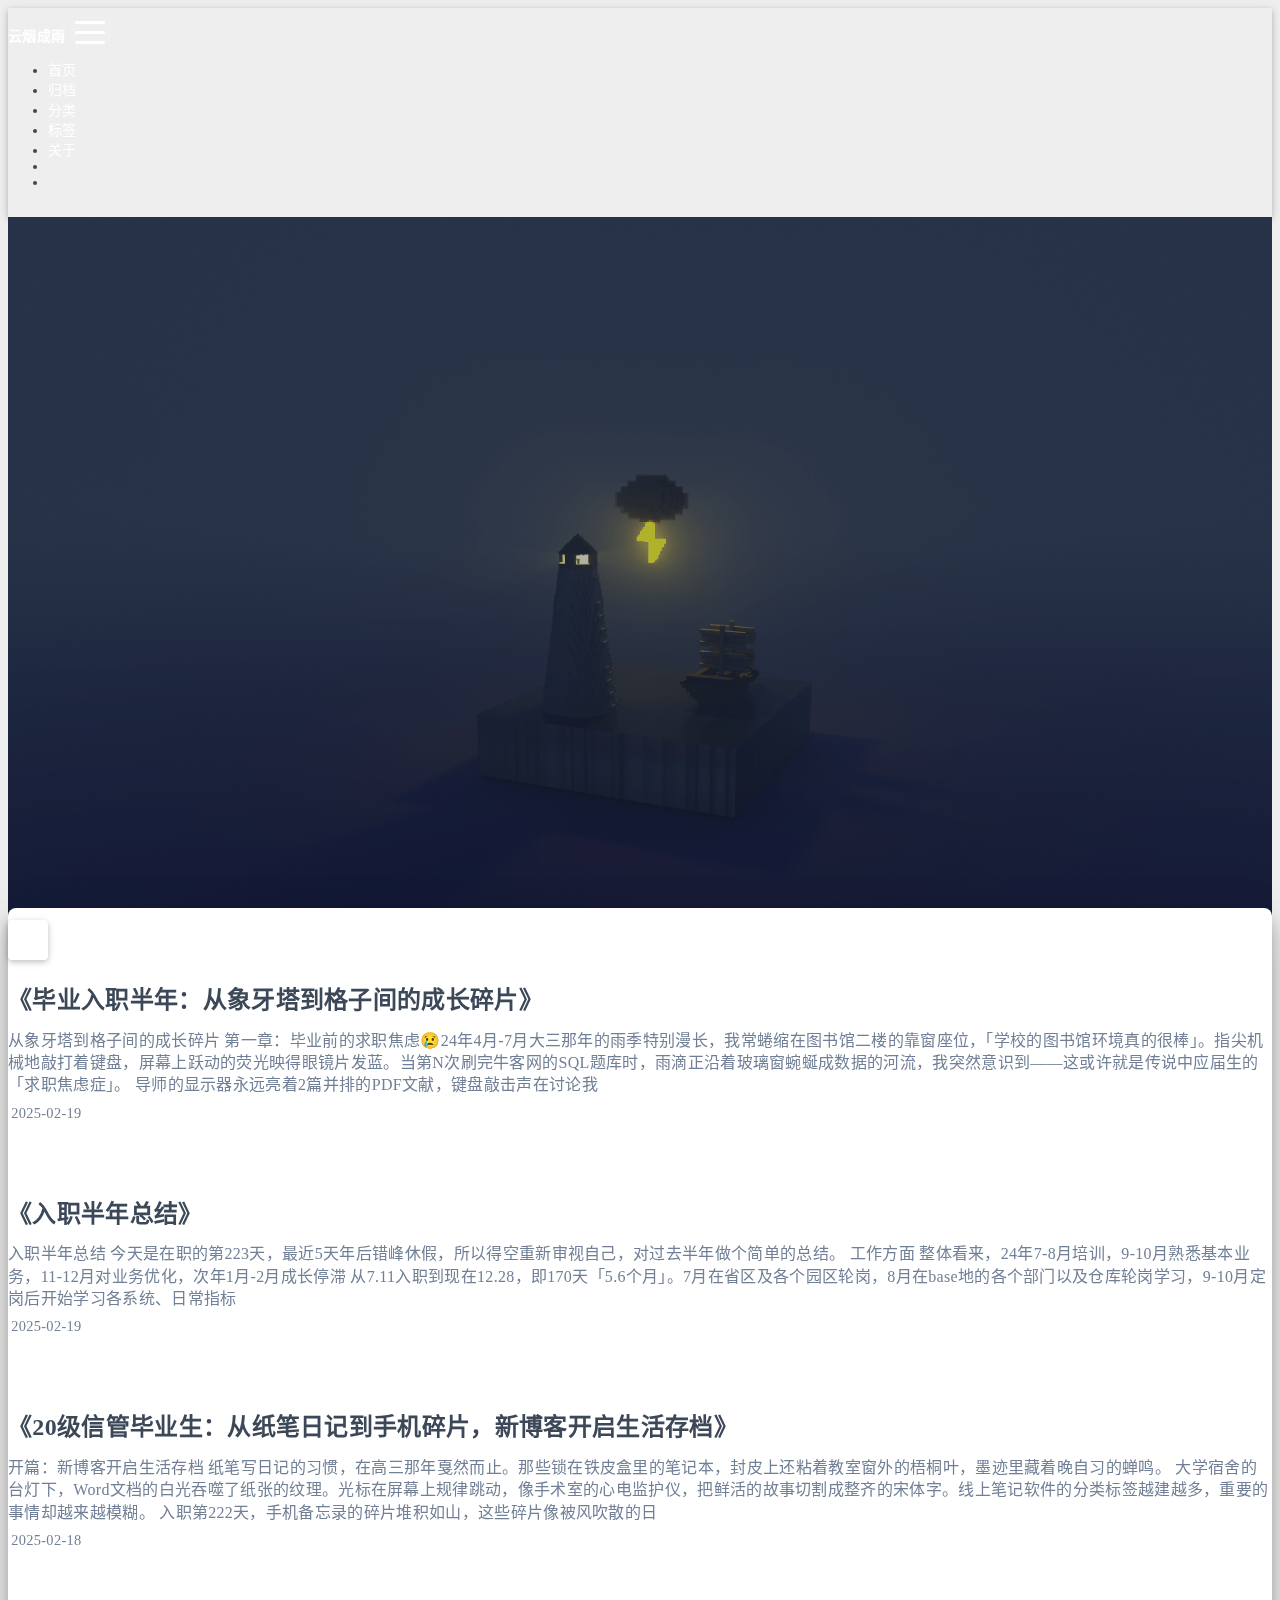
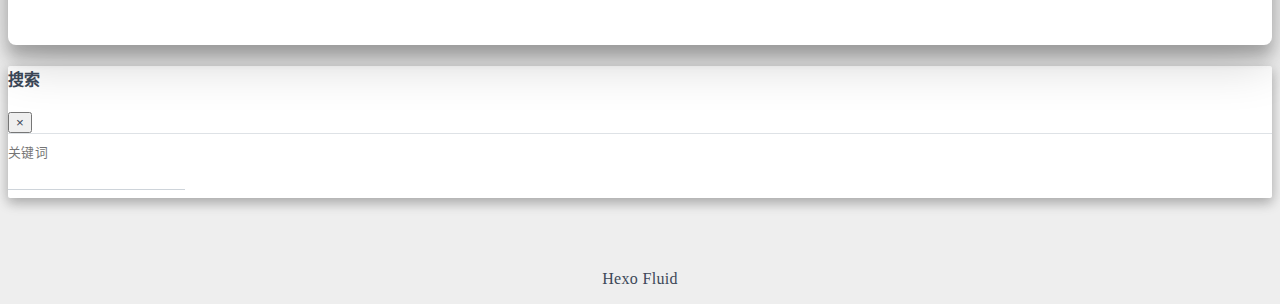
==== commit e4ada5bb: "Site updated: 2025-02-19 20:17:49" ====
--- a/index.html
+++ b/index.html
@@ -264,14 +264,14 @@
       <h2 class="index-header">
         
         <a href="/posts/f281c362.html" target="_self">
-          半年总结
+          《入职半年总结》
         </a>
       </h2>
 
       
       <a class="index-excerpt index-excerpt__noimg" href="/posts/f281c362.html" target="_self">
         <div>
-          
+          入职半年总结   今天是在职的第223天，最近5天年后错峰休假，所以得空重新审视自己，对过去半年做个简单的总结。   工作方面 整体看来，24年7-8月培训，9-10月熟悉基本业务，11-12月对业务优化，次年1月-2月成长停滞  从7.11入职到现在12.28，即170天「5.6个月」。7月在省区及各个园区轮岗，8月在base地的各个部门以及仓库轮岗学习，9-10月定岗后开始学习各系统、日常指标
         </div>
       </a>
 
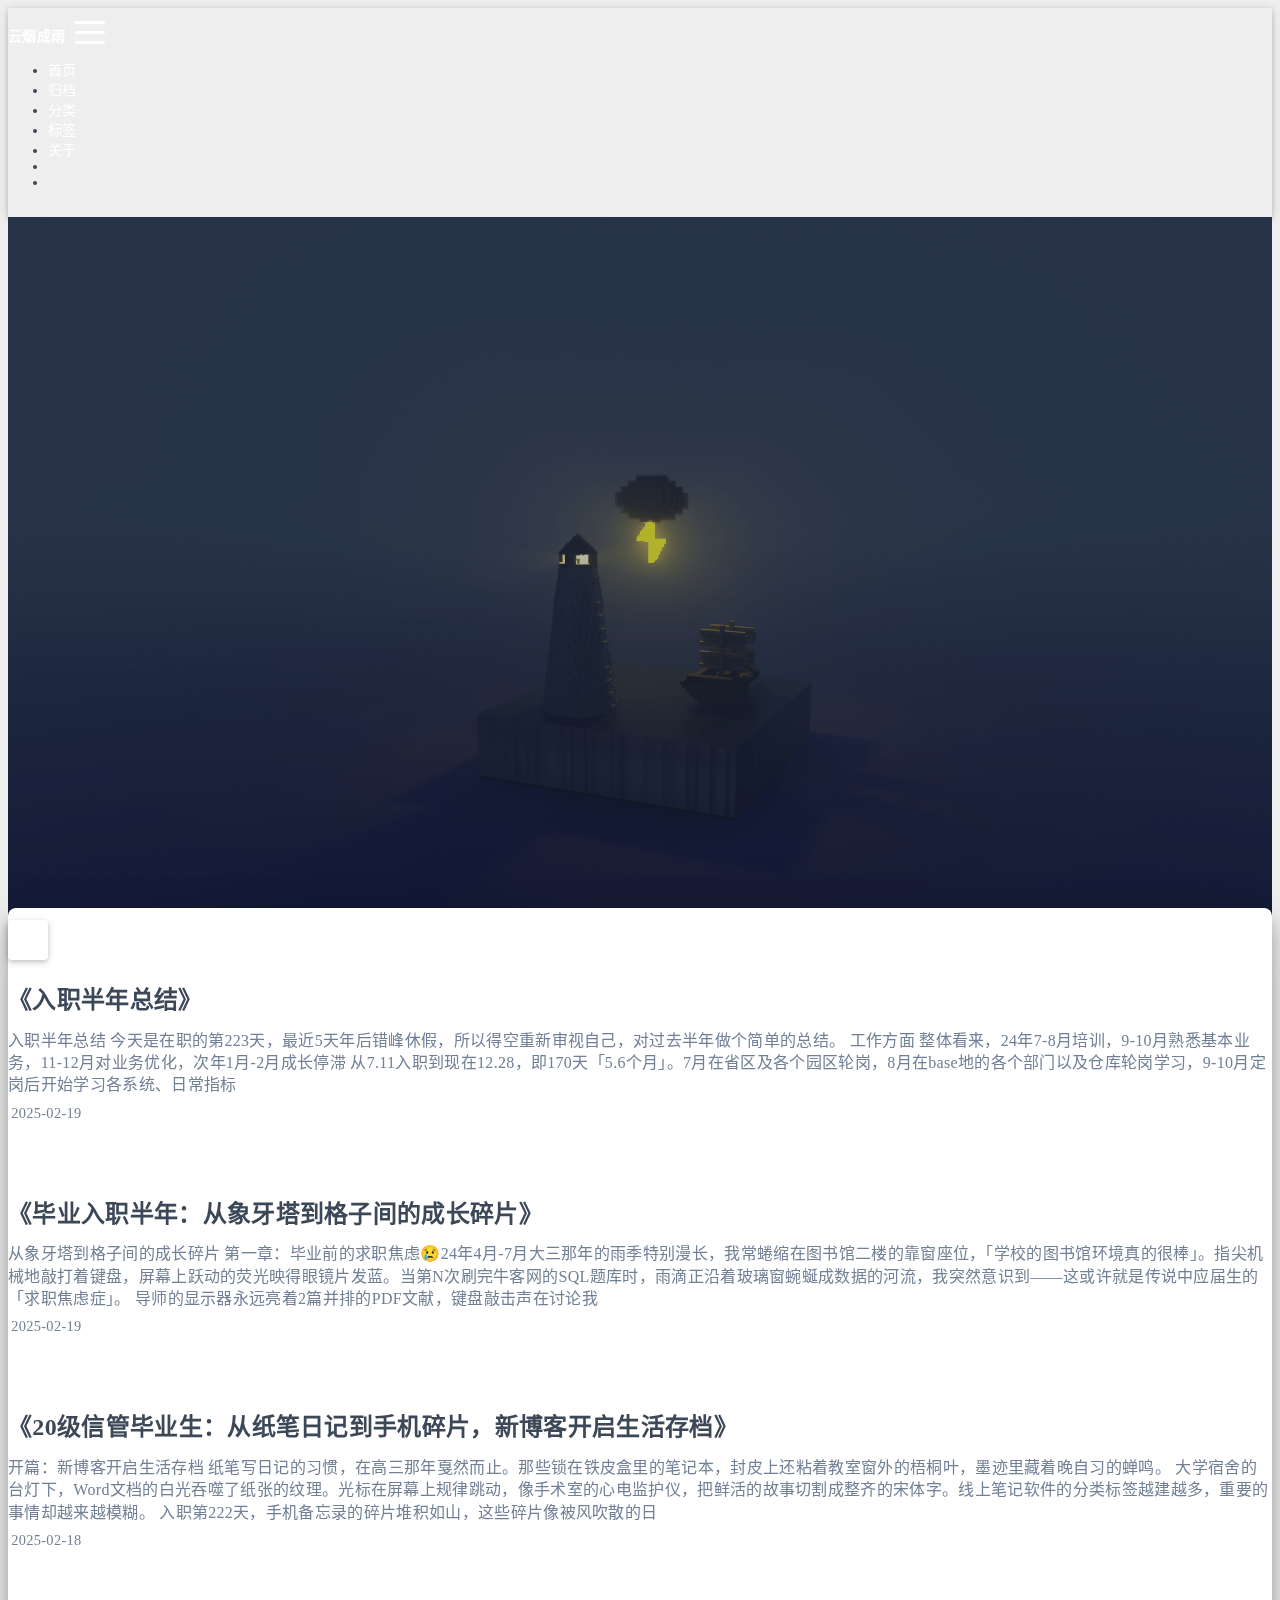
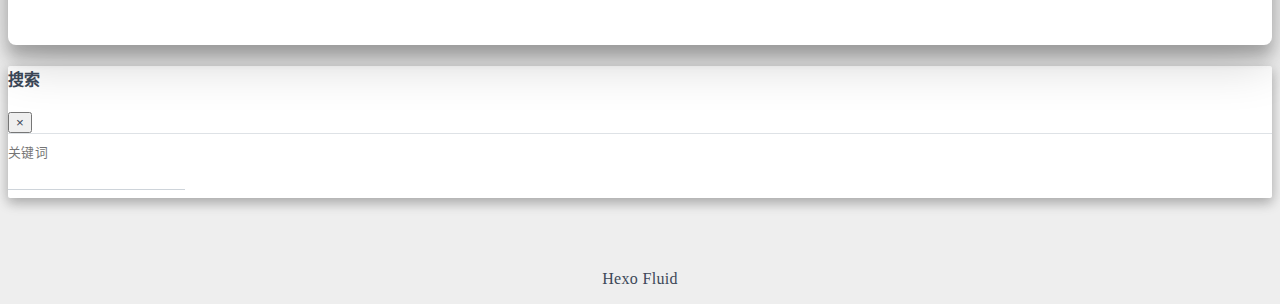
==== commit 6602b448: "Site updated: 2025-02-19 20:19:10" ====
--- a/index.html
+++ b/index.html
@@ -230,6 +230,39 @@
     <article class="col-12 col-md-12 mx-auto index-info">
       <h2 class="index-header">
         
+        <a href="/posts/f281c362.html" target="_self">
+          《入职半年总结》
+        </a>
+      </h2>
+
+      
+      <a class="index-excerpt index-excerpt__noimg" href="/posts/f281c362.html" target="_self">
+        <div>
+          入职半年总结   今天是在职的第223天，最近5天年后错峰休假，所以得空重新审视自己，对过去半年做个简单的总结。   工作方面 整体看来，24年7-8月培训，9-10月熟悉基本业务，11-12月对业务优化，次年1月-2月成长停滞  从7.11入职到现在12.28，即170天「5.6个月」。7月在省区及各个园区轮岗，8月在base地的各个部门以及仓库轮岗学习，9-10月定岗后开始学习各系统、日常指标
+        </div>
+      </a>
+
+      <div class="index-btm post-metas">
+        
+          <div class="post-meta mr-3">
+            <i class="iconfont icon-date"></i>
+            <time datetime="2025-02-19 20:18" pubdate>
+              2025-02-19
+            </time>
+          </div>
+        
+        
+        
+      </div>
+    </article>
+  </div>
+
+  <div class="row mx-auto index-card">
+    
+    
+    <article class="col-12 col-md-12 mx-auto index-info">
+      <h2 class="index-header">
+        
         <a href="/posts/12e3cbf1.html" target="_self">
           《毕业入职半年：从象牙塔到格子间的成长碎片》
         </a>
@@ -247,39 +280,6 @@
           <div class="post-meta mr-3">
             <i class="iconfont icon-date"></i>
             <time datetime="2025-02-19 14:40" pubdate>
-              2025-02-19
-            </time>
-          </div>
-        
-        
-        
-      </div>
-    </article>
-  </div>
-
-  <div class="row mx-auto index-card">
-    
-    
-    <article class="col-12 col-md-12 mx-auto index-info">
-      <h2 class="index-header">
-        
-        <a href="/posts/f281c362.html" target="_self">
-          《入职半年总结》
-        </a>
-      </h2>
-
-      
-      <a class="index-excerpt index-excerpt__noimg" href="/posts/f281c362.html" target="_self">
-        <div>
-          入职半年总结   今天是在职的第223天，最近5天年后错峰休假，所以得空重新审视自己，对过去半年做个简单的总结。   工作方面 整体看来，24年7-8月培训，9-10月熟悉基本业务，11-12月对业务优化，次年1月-2月成长停滞  从7.11入职到现在12.28，即170天「5.6个月」。7月在省区及各个园区轮岗，8月在base地的各个部门以及仓库轮岗学习，9-10月定岗后开始学习各系统、日常指标
-        </div>
-      </a>
-
-      <div class="index-btm post-metas">
-        
-          <div class="post-meta mr-3">
-            <i class="iconfont icon-date"></i>
-            <time datetime="2025-02-19 13:39" pubdate>
               2025-02-19
             </time>
           </div>
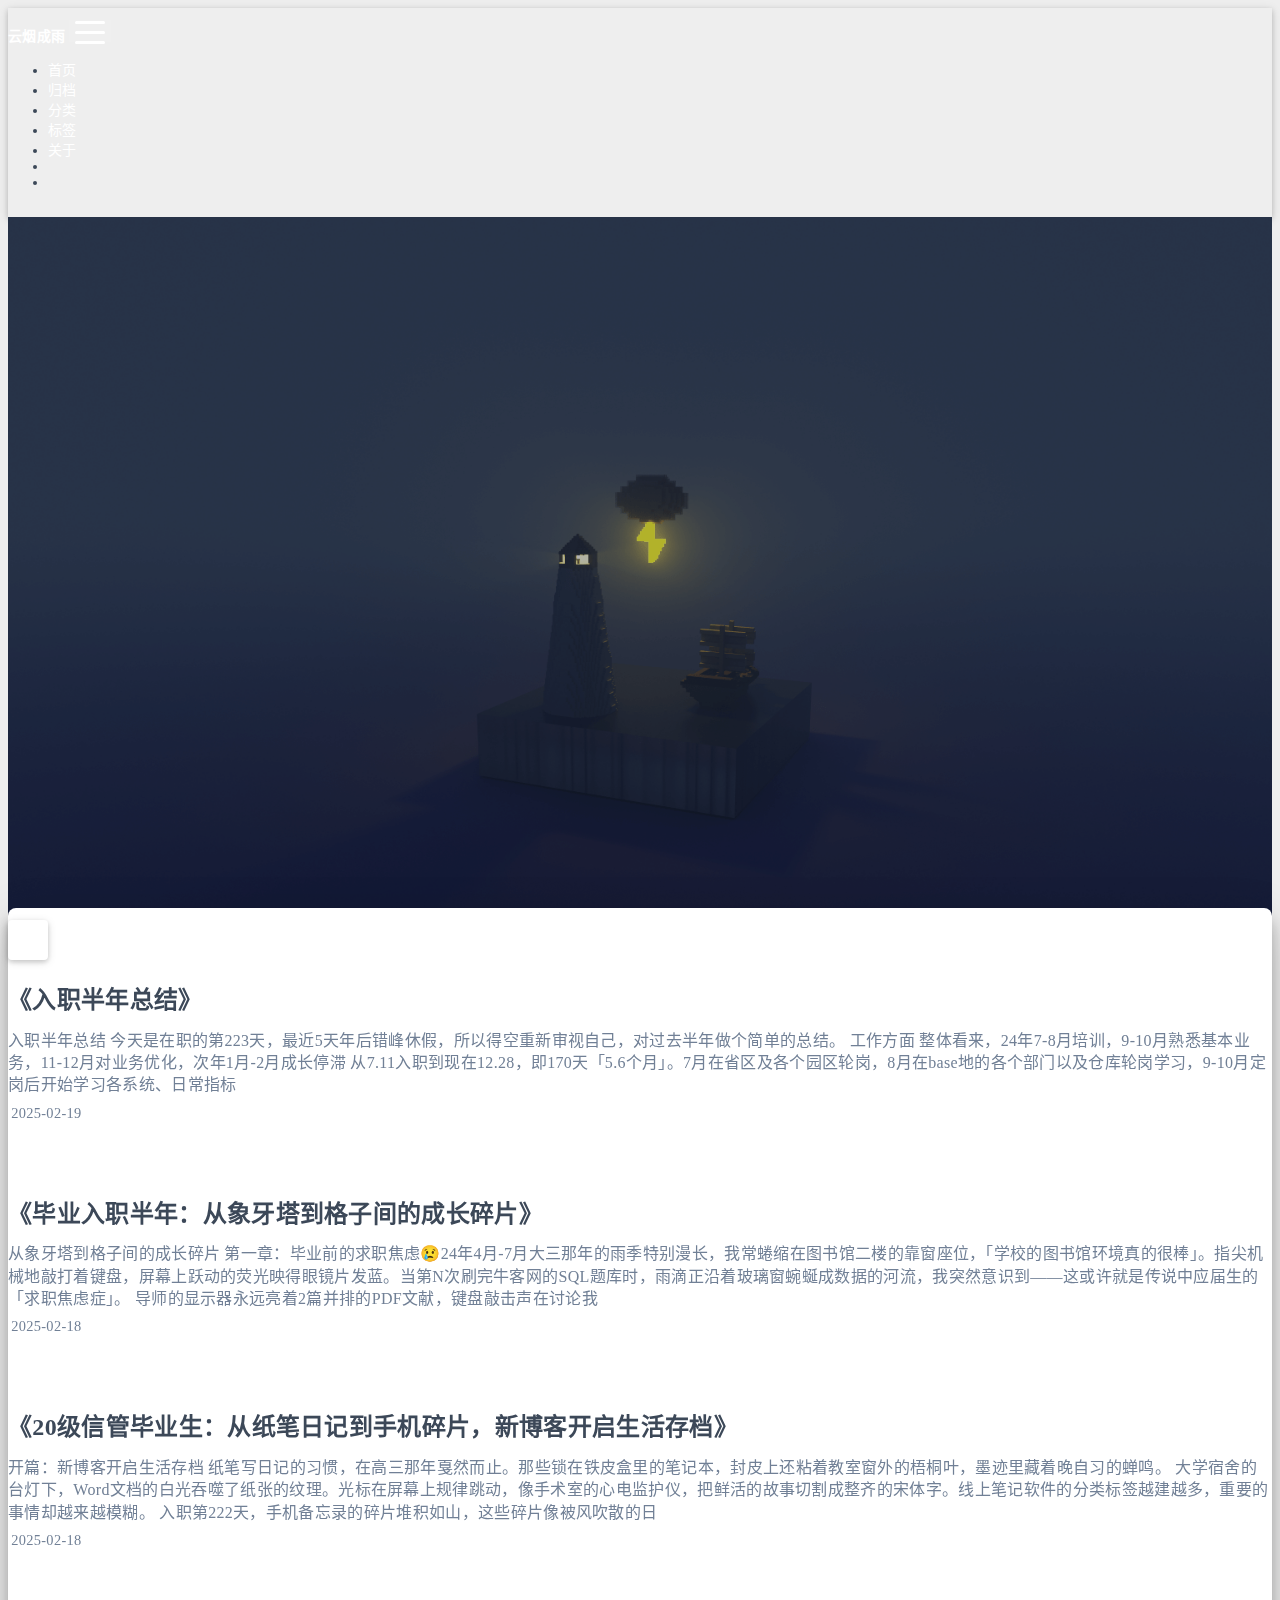
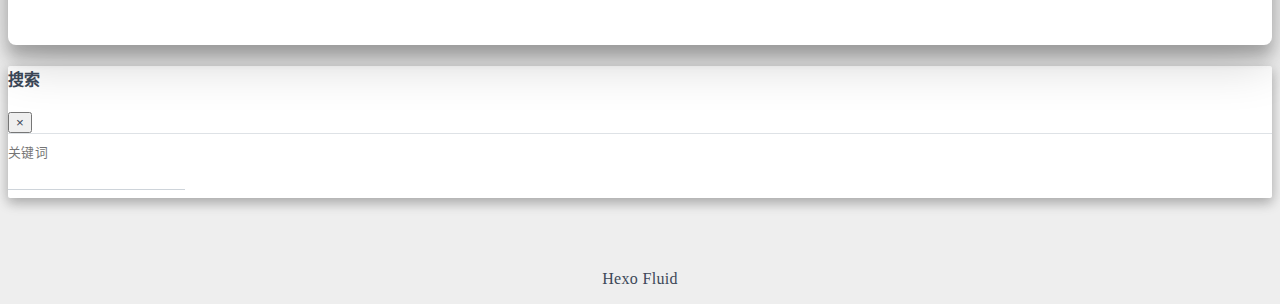
==== commit db9fd264: "Site updated: 2025-02-19 20:21:54" ====
--- a/index.html
+++ b/index.html
@@ -246,7 +246,7 @@
         
           <div class="post-meta mr-3">
             <i class="iconfont icon-date"></i>
-            <time datetime="2025-02-19 20:18" pubdate>
+            <time datetime="2025-02-19 13:39" pubdate>
               2025-02-19
             </time>
           </div>
@@ -279,8 +279,8 @@
         
           <div class="post-meta mr-3">
             <i class="iconfont icon-date"></i>
-            <time datetime="2025-02-19 14:40" pubdate>
-              2025-02-19
+            <time datetime="2025-02-18 19:29" pubdate>
+              2025-02-18
             </time>
           </div>
         
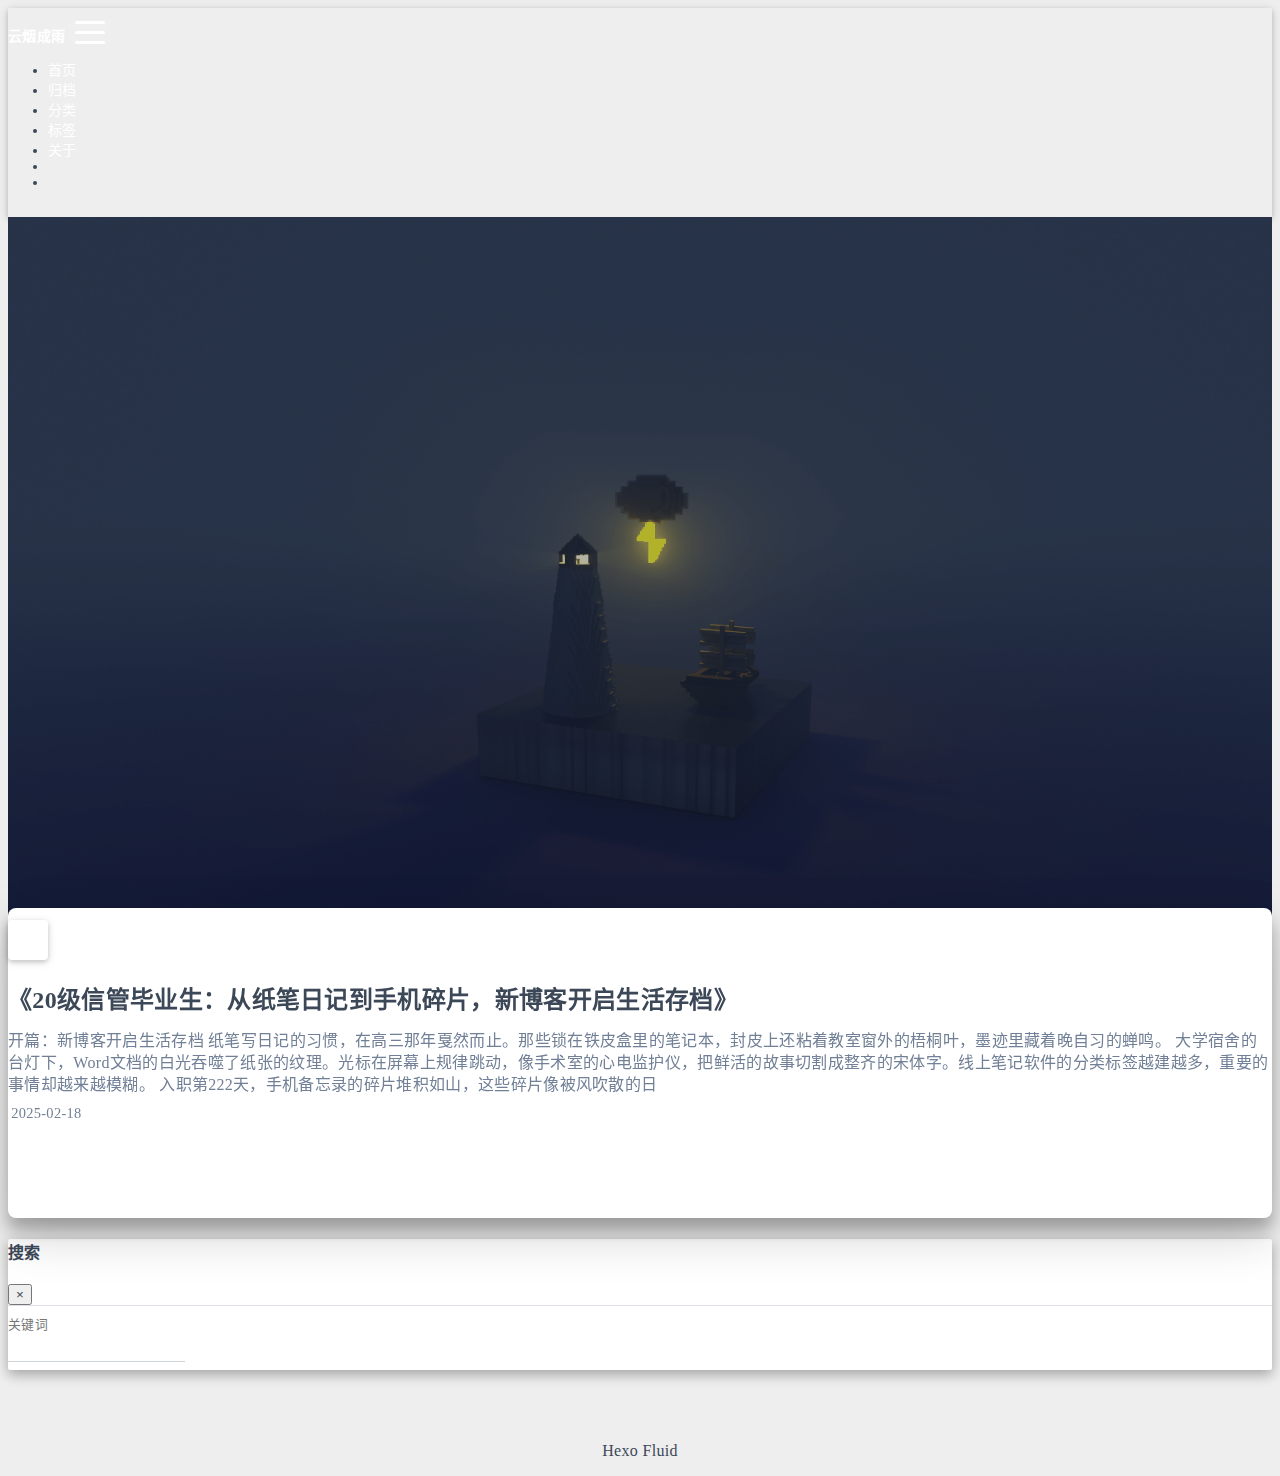
==== commit ca1b4c91: "Site updated: 2025-02-23 20:16:51" ====
--- a/index.html
+++ b/index.html
@@ -230,72 +230,6 @@
     <article class="col-12 col-md-12 mx-auto index-info">
       <h2 class="index-header">
         
-        <a href="/posts/f281c362.html" target="_self">
-          《入职半年总结》
-        </a>
-      </h2>
-
-      
-      <a class="index-excerpt index-excerpt__noimg" href="/posts/f281c362.html" target="_self">
-        <div>
-          入职半年总结   今天是在职的第223天，最近5天年后错峰休假，所以得空重新审视自己，对过去半年做个简单的总结。   工作方面 整体看来，24年7-8月培训，9-10月熟悉基本业务，11-12月对业务优化，次年1月-2月成长停滞  从7.11入职到现在12.28，即170天「5.6个月」。7月在省区及各个园区轮岗，8月在base地的各个部门以及仓库轮岗学习，9-10月定岗后开始学习各系统、日常指标
-        </div>
-      </a>
-
-      <div class="index-btm post-metas">
-        
-          <div class="post-meta mr-3">
-            <i class="iconfont icon-date"></i>
-            <time datetime="2025-02-19 13:39" pubdate>
-              2025-02-19
-            </time>
-          </div>
-        
-        
-        
-      </div>
-    </article>
-  </div>
-
-  <div class="row mx-auto index-card">
-    
-    
-    <article class="col-12 col-md-12 mx-auto index-info">
-      <h2 class="index-header">
-        
-        <a href="/posts/12e3cbf1.html" target="_self">
-          《毕业入职半年：从象牙塔到格子间的成长碎片》
-        </a>
-      </h2>
-
-      
-      <a class="index-excerpt index-excerpt__noimg" href="/posts/12e3cbf1.html" target="_self">
-        <div>
-          从象牙塔到格子间的成长碎片  第一章：毕业前的求职焦虑😢24年4月-7月大三那年的雨季特别漫长，我常蜷缩在图书馆二楼的靠窗座位，「学校的图书馆环境真的很棒」。指尖机械地敲打着键盘，屏幕上跃动的荧光映得眼镜片发蓝。当第N次刷完牛客网的SQL题库时，雨滴正沿着玻璃窗蜿蜒成数据的河流，我突然意识到——这或许就是传说中应届生的「求职焦虑症」。 导师的显示器永远亮着2篇并排的PDF文献，键盘敲击声在讨论我
-        </div>
-      </a>
-
-      <div class="index-btm post-metas">
-        
-          <div class="post-meta mr-3">
-            <i class="iconfont icon-date"></i>
-            <time datetime="2025-02-18 19:29" pubdate>
-              2025-02-18
-            </time>
-          </div>
-        
-        
-        
-      </div>
-    </article>
-  </div>
-
-  <div class="row mx-auto index-card">
-    
-    
-    <article class="col-12 col-md-12 mx-auto index-info">
-      <h2 class="index-header">
-        
         <a href="/posts/969607228.html" target="_self">
           《20级信管毕业生：从纸笔日记到手机碎片，新博客开启生活存档》
         </a>
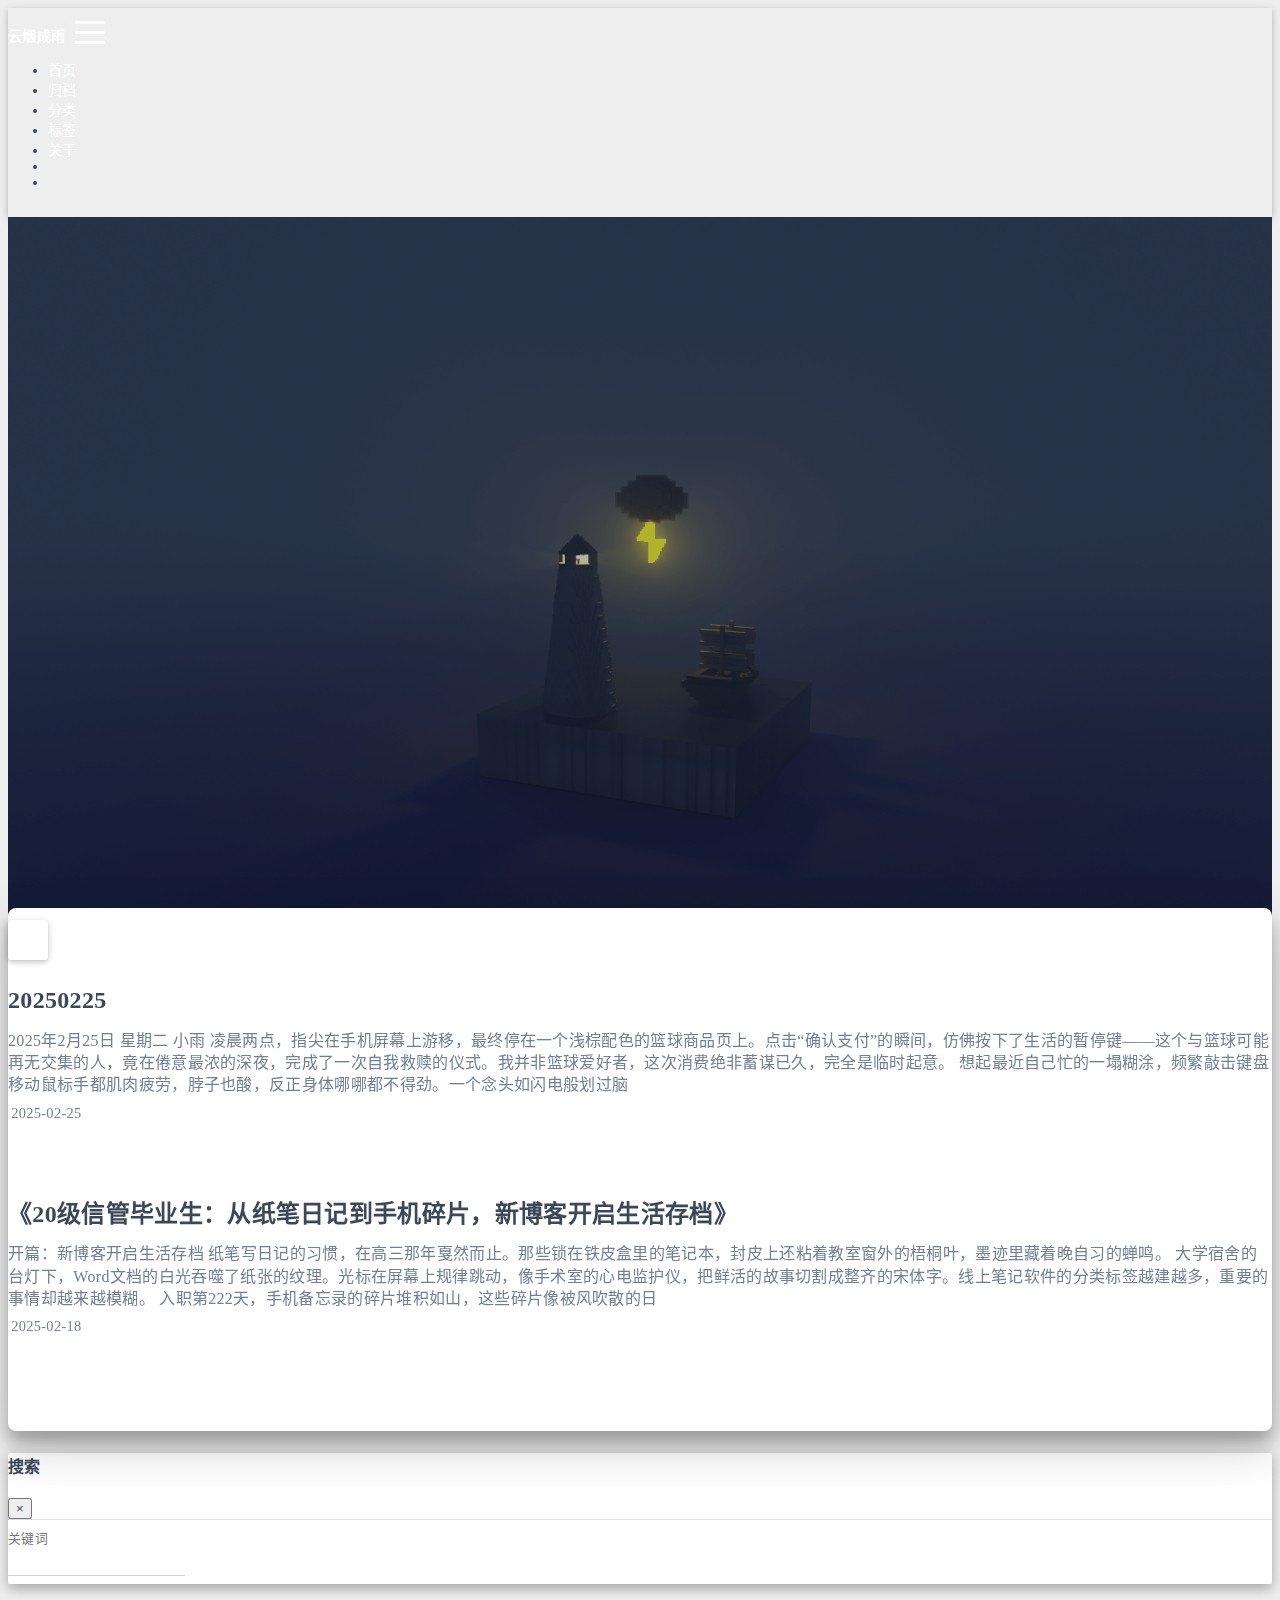
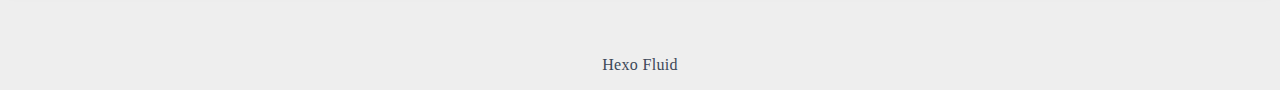
==== commit 0b671615: "Site updated: 2025-02-25 12:53:50" ====
--- a/index.html
+++ b/index.html
@@ -230,6 +230,39 @@
     <article class="col-12 col-md-12 mx-auto index-info">
       <h2 class="index-header">
         
+        <a href="/posts/46dde666.html" target="_self">
+          20250225
+        </a>
+      </h2>
+
+      
+      <a class="index-excerpt index-excerpt__noimg" href="/posts/46dde666.html" target="_self">
+        <div>
+          2025年2月25日 星期二 小雨 凌晨两点，指尖在手机屏幕上游移，最终停在一个浅棕配色的篮球商品页上。点击“确认支付”的瞬间，仿佛按下了生活的暂停键——这个与篮球可能再无交集的人，竟在倦意最浓的深夜，完成了一次自我救赎的仪式。我并非篮球爱好者，这次消费绝非蓄谋已久，完全是临时起意。 想起最近自己忙的一塌糊涂，频繁敲击键盘移动鼠标手都肌肉疲劳，脖子也酸，反正身体哪哪都不得劲。一个念头如闪电般划过脑
+        </div>
+      </a>
+
+      <div class="index-btm post-metas">
+        
+          <div class="post-meta mr-3">
+            <i class="iconfont icon-date"></i>
+            <time datetime="2025-02-25 12:44" pubdate>
+              2025-02-25
+            </time>
+          </div>
+        
+        
+        
+      </div>
+    </article>
+  </div>
+
+  <div class="row mx-auto index-card">
+    
+    
+    <article class="col-12 col-md-12 mx-auto index-info">
+      <h2 class="index-header">
+        
         <a href="/posts/969607228.html" target="_self">
           《20级信管毕业生：从纸笔日记到手机碎片，新博客开启生活存档》
         </a>
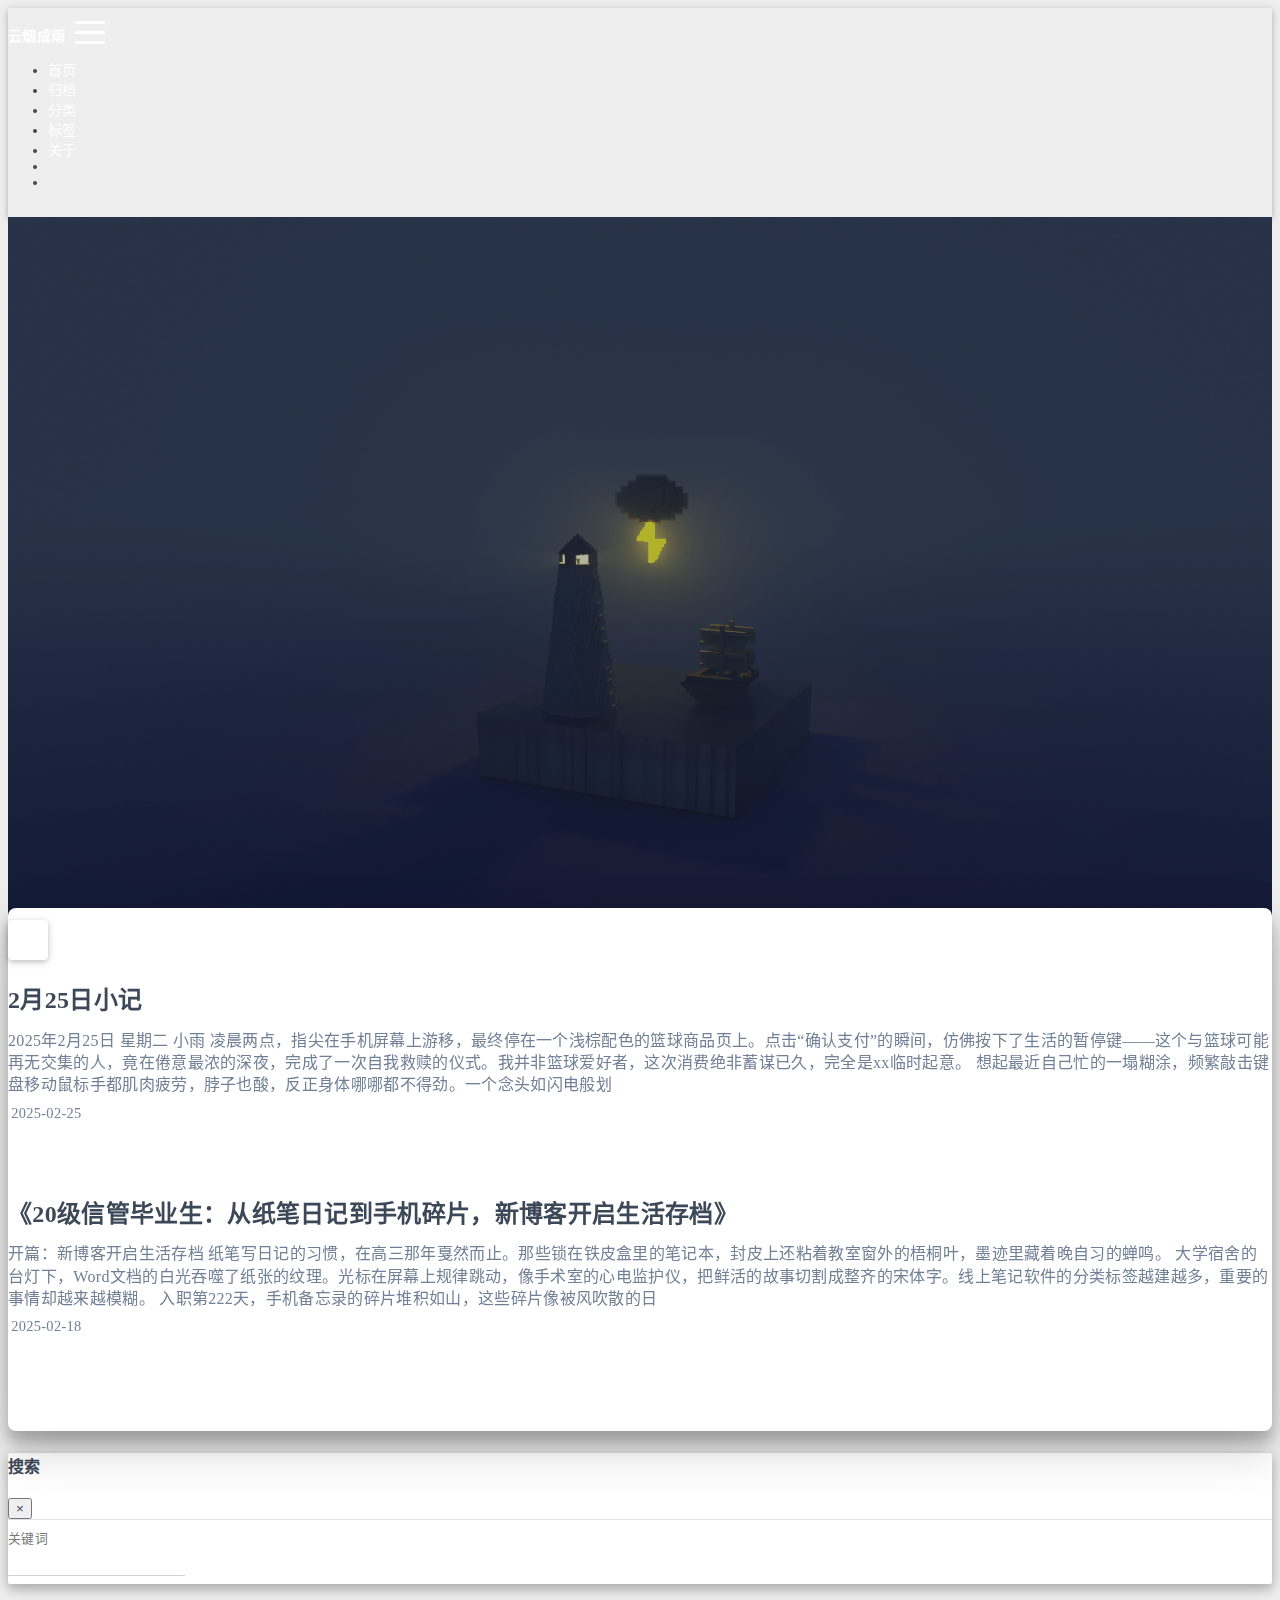
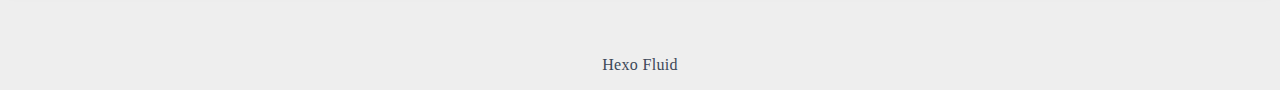
==== commit ad2e229f: "Site updated: 2025-02-27 00:55:59" ====
--- a/index.html
+++ b/index.html
@@ -231,14 +231,14 @@
       <h2 class="index-header">
         
         <a href="/posts/46dde666.html" target="_self">
-          20250225
+          2月25日小记
         </a>
       </h2>
 
       
       <a class="index-excerpt index-excerpt__noimg" href="/posts/46dde666.html" target="_self">
         <div>
-          2025年2月25日 星期二 小雨 凌晨两点，指尖在手机屏幕上游移，最终停在一个浅棕配色的篮球商品页上。点击“确认支付”的瞬间，仿佛按下了生活的暂停键——这个与篮球可能再无交集的人，竟在倦意最浓的深夜，完成了一次自我救赎的仪式。我并非篮球爱好者，这次消费绝非蓄谋已久，完全是临时起意。 想起最近自己忙的一塌糊涂，频繁敲击键盘移动鼠标手都肌肉疲劳，脖子也酸，反正身体哪哪都不得劲。一个念头如闪电般划过脑
+          2025年2月25日 星期二 小雨 凌晨两点，指尖在手机屏幕上游移，最终停在一个浅棕配色的篮球商品页上。点击“确认支付”的瞬间，仿佛按下了生活的暂停键——这个与篮球可能再无交集的人，竟在倦意最浓的深夜，完成了一次自我救赎的仪式。我并非篮球爱好者，这次消费绝非蓄谋已久，完全是xx临时起意。 想起最近自己忙的一塌糊涂，频繁敲击键盘移动鼠标手都肌肉疲劳，脖子也酸，反正身体哪哪都不得劲。一个念头如闪电般划
         </div>
       </a>
 
